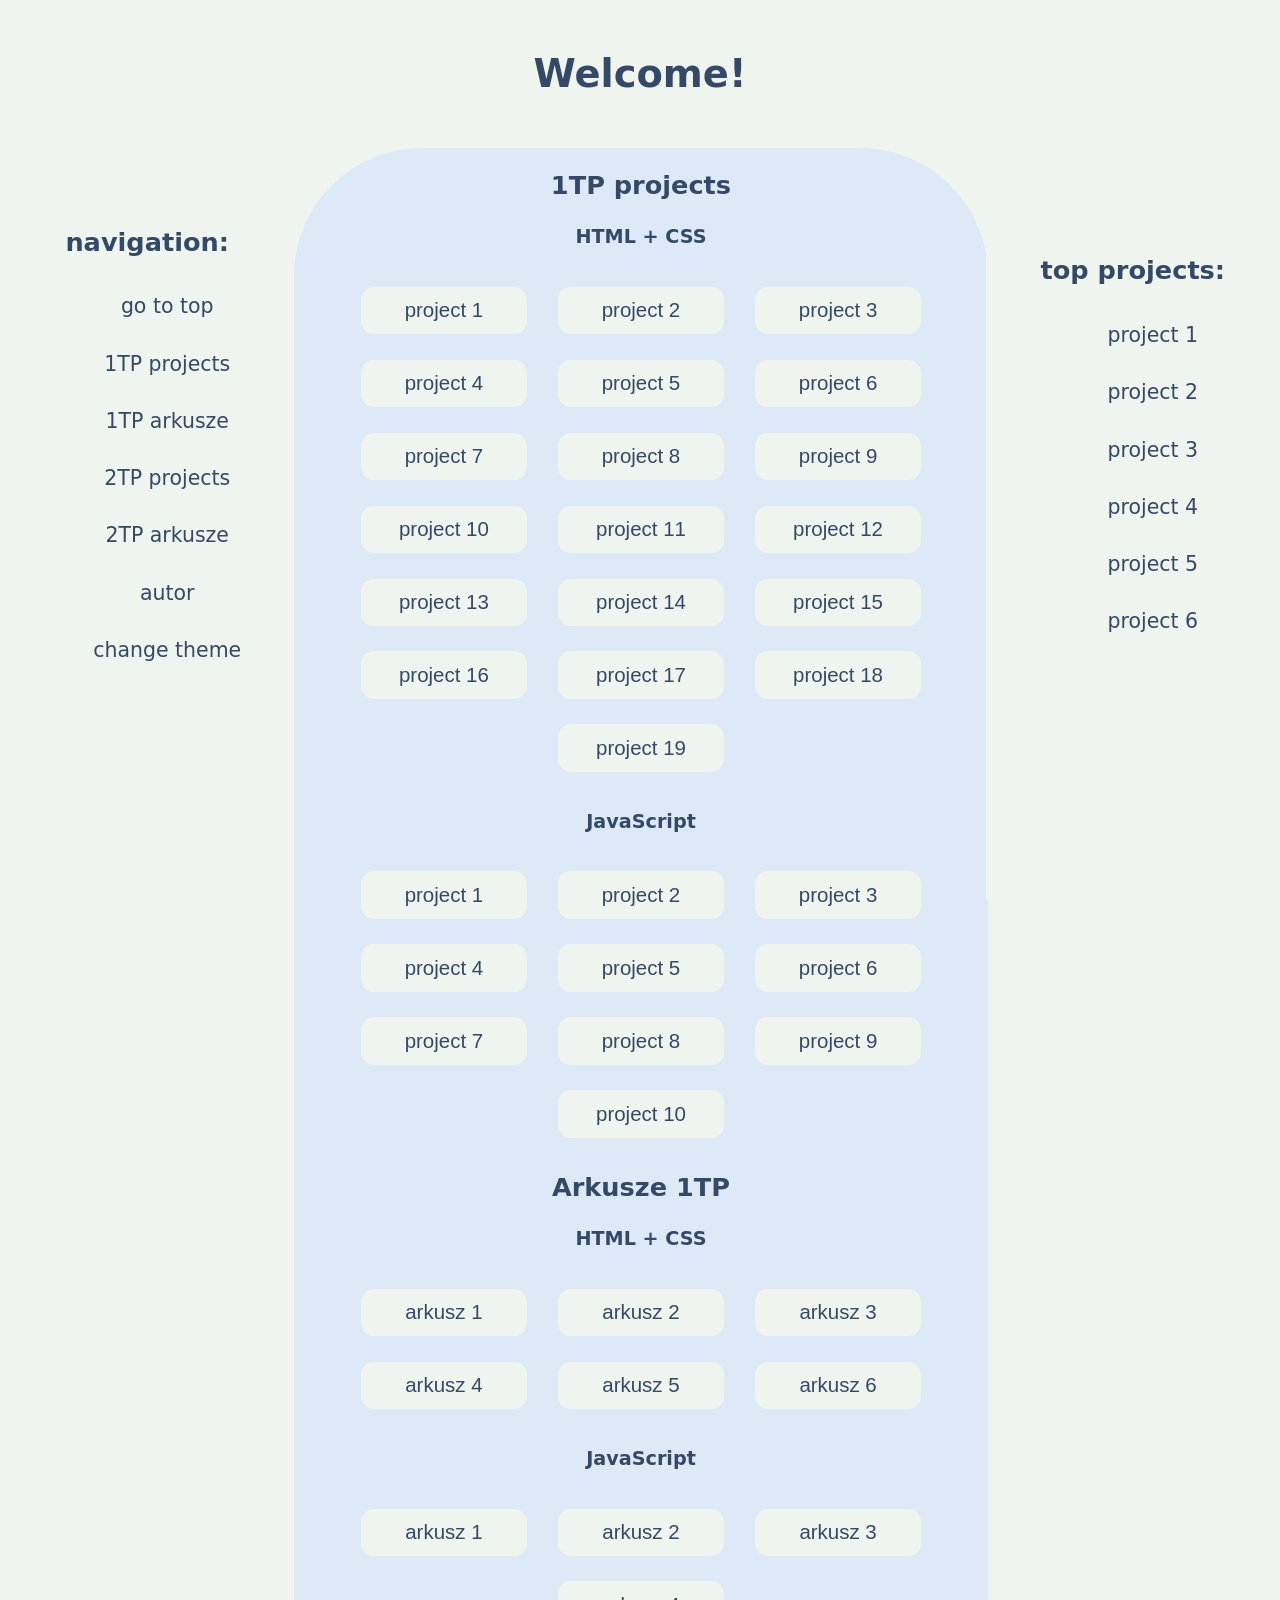
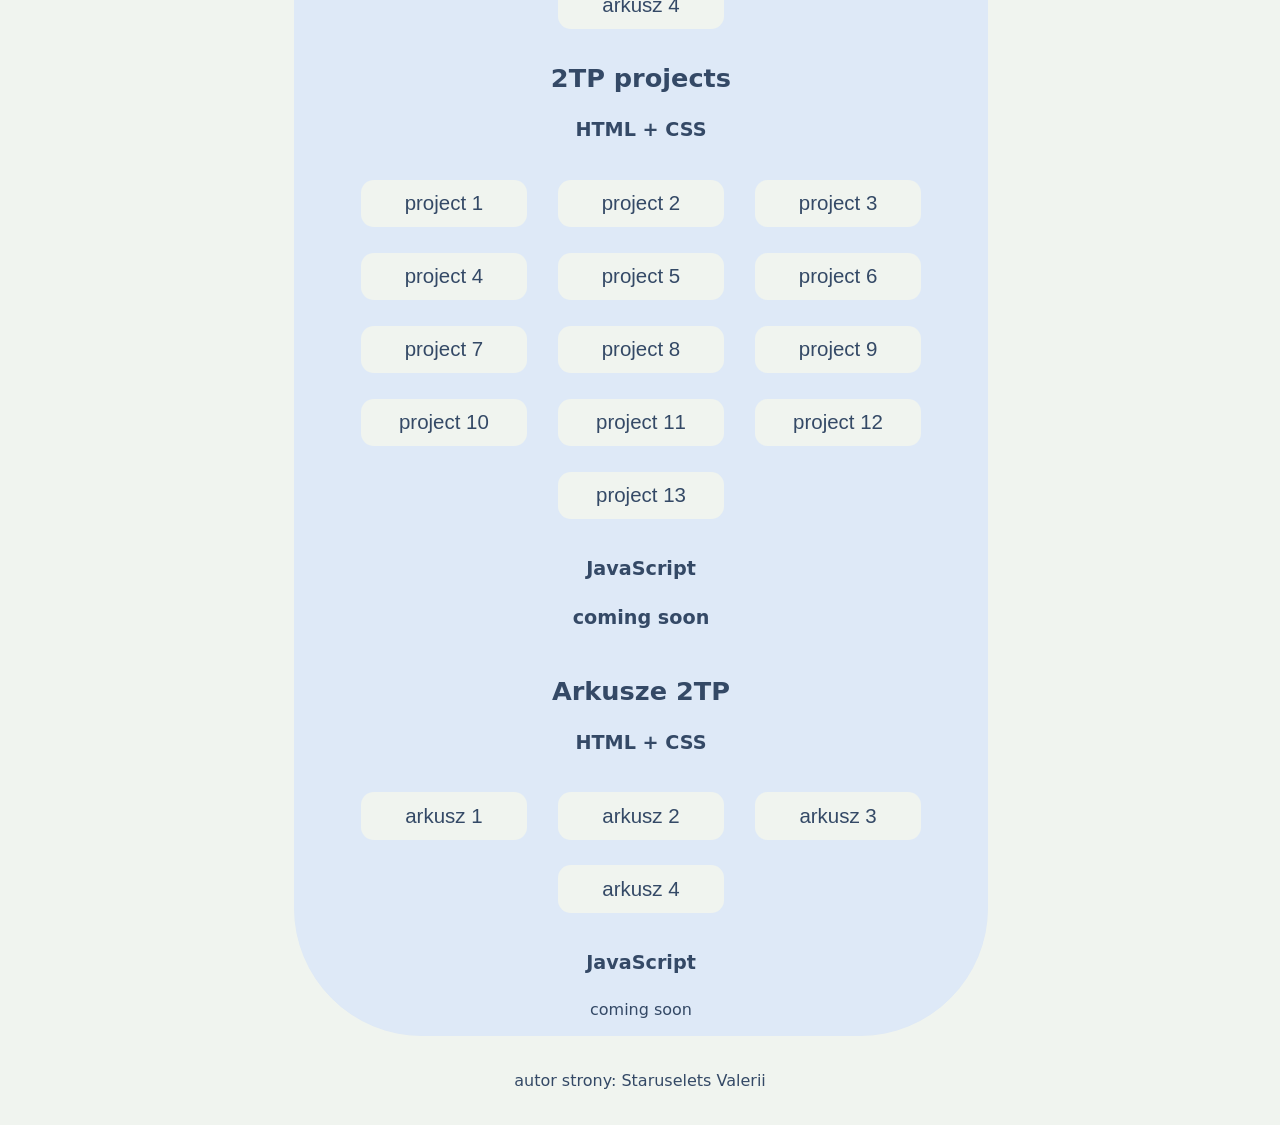
==== index.html @ 06bd88e6 "Add files via upload" ====
<!DOCTYPE html>
<html lang="en">

<head>
  <meta charset="UTF-8">
  <meta name="viewport" content="width=device-width">
  <title>home</title>
  <link rel="stylesheet" href="style.css">
</head>

<body data-theme="light">

  <header id="title">
    <h1>Welcome!</h1>
  </header>

  <aside class="left">
    <nav class="navbox">
      <h2>navigation:</h2>
      <ul>
        <li><a href="#title">go to top</a></li>
        <li><a href="#oneTP">1TP projects</a></li>
        <li><a href="#arkuszeoneTP">1TP arkusze</a></li>
        <li><a href="#twoTP">2TP projects</a></li>
        <li><a href="#arkuszetwoTP">2TP arkusze</a></li>
        <li><a href="#bottom">autor</a></li>
        <li><a id="toggle">change theme</a></li>
      </ul>
    </nav>
  </aside>

  <main>
    <button id="showLeft" class="arrow-btn">&#8594;</button>

    <div id="oneTP">
      <h2>1TP projects</h2>
      <h4>HTML + CSS</h4>
      <button><a href="1TP/HTML + CSS/01/index.html">project 1</a></button>
      <button><a href="1TP/HTML + CSS/02/index.html">project 2</a></button>
      <button><a href="1TP/HTML + CSS/03/index.html">project 3</a></button>
      <button><a href="1TP/HTML + CSS/04/index.html">project 4</a></button>
      <button><a href="1TP/HTML + CSS/05/index.html">project 5</a></button>
      <button><a href="1TP/HTML + CSS/06/6/index.html">project 6</a></button>
      <button><a href="1TP/HTML + CSS/07/index.html">project 7</a></button>
      <button><a href="1TP/HTML + CSS/08/index.html">project 8</a></button>
      <button><a href="1TP/HTML + CSS/09/index.html">project 9</a></button>
      <button><a href="1TP/HTML + CSS/10/index.html">project 10</a></button>
      <button><a href="1TP/HTML + CSS/11/index.html">project 11</a></button>
      <button><a href="1TP/HTML + CSS/12/index.html">project 12</a></button>
      <button><a href="1TP/HTML + CSS/13/index.html">project 13</a></button>
      <button><a href="1TP/HTML + CSS/14/index.html">project 14</a></button>
      <button><a href="1TP/HTML + CSS/15/index.html">project 15</a></button>
      <button><a href="1TP/HTML + CSS/16/index.html">project 16</a></button>
      <button><a href="1TP/HTML + CSS/17/index.html">project 17</a></button>
      <button><a href="1TP/HTML + CSS/18/index.html">project 18</a></button>
      <button><a href="1TP/HTML + CSS/19/index.html">project 19</a></button>

      <h4>JavaScript</h4>
      <button><a href="1TP/JavaScript/01/index.html">project 1</a></button>
      <button><a href="1TP/JavaScript/02/index.html">project 2</a></button>
      <button><a href="1TP/JavaScript/03/index.html">project 3</a></button>
      <button><a href="1TP/JavaScript/04/index.html">project 4</a></button>
      <button><a href="1TP/JavaScript/05/index.html">project 5</a></button>
      <button><a href="1TP/JavaScript/06/index.html">project 6</a></button>
      <button><a href="1TP/JavaScript/07/index.html">project 7</a></button>
      <button><a href="1TP/JavaScript/08/index.html">project 8</a></button>
      <button><a href="1TP/JavaScript/09/index.html">project 9</a></button>
      <button><a href="1TP/JavaScript/10/index.html">project 10</a></button>
    </div>

    <div id="arkuszeoneTP">
      <h2>Arkusze 1TP</h2>
      <h4>HTML + CSS</h4>
      <button><a href="1TP/arkusze/HTML+CSS/01 arkusz/index.html">arkusz 1</a></button>
      <button><a href="1TP/arkusze/HTML+CSS/02 arkusz/index.html">arkusz 2</a></button>
      <button><a href="1TP/arkusze/HTML+CSS/03 arkusz/index.html">arkusz 3</a></button>
      <button><a href="1TP/arkusze/HTML+CSS/04 arkusz/index.html">arkusz 4</a></button>
      <button><a href="1TP/arkusze/HTML+CSS/05 arkusz/index.html">arkusz 5</a></button>
      <button><a href="1TP/arkusze/HTML+CSS/06 arkusz/index.html">arkusz 6</a></button>
      <h4>JavaScript</h4>
      <button><a href="1TP/arkusze/JavaScript/01 arkusz/index.html">arkusz 1</a></button>
      <button><a href="1TP/arkusze/JavaScript/02 arkusz/index.html">arkusz 2</a></button>
      <button><a href="1TP/arkusze/JavaScript/03 arkusz/index.html">arkusz 3</a></button>
      <button><a href="1TP/arkusze/JavaScript/04 arkusz/index.html">arkusz 4</a></button>
    </div>

    <div id="twoTP">
      <h2>2TP projects</h2>
      <h4>HTML + CSS</h4>
      <button><a href="2TP/HTML+CSS/01/index.html">project 1</a></button>
      <button><a href="2TP/HTML+CSS/02/index.html">project 2</a></button>
      <button><a href="2TP/HTML+CSS/03/index.html">project 3</a></button>
      <button><a href="2TP/HTML+CSS/04/index.html">project 4</a></button>
      <button><a href="2TP/HTML+CSS/05/index.html">project 5</a></button>
      <button><a href="2TP/HTML+CSS/06/index.html">project 6</a></button>
      <button><a href="2TP/HTML+CSS/07/index.html">project 7</a></button>
      <button><a href="2TP/HTML+CSS/08/index.html">project 8</a></button>
      <button><a href="2TP/HTML+CSS/09/index.html">project 9</a></button>
      <button><a href="2TP/HTML+CSS/10/index.html">project 10</a></button>
      <button><a href="2TP/HTML+CSS/11/index.html">project 11</a></button>
      <button><a href="2TP/HTML+CSS/12/index.html">project 12</a></button>
      <button><a href="formularze/index.html">project 13</a></button>

      <h4>JavaScript</h4>
      <h4>coming soon</h4>
    </div>



    <div id="arkuszetwoTP">
      <h2>Arkusze 2TP</h2>
      <h4>HTML + CSS</h4>
      <button><a href="2TP/arkusze/HTML+CSS/01 arkusz/index.html">arkusz 1</a></button>
      <button><a href="2TP/arkusze/HTML+CSS/02 arkusz/index.html">arkusz 2</a></button>
      <button><a href="2TP/arkusze/HTML+CSS/03 arkusz/index.html">arkusz 3</a></button>
      <button><a href="2TP/arkusze/HTML+CSS/04 arkusz/index.html">arkusz 4</a></button>
      <h4>JavaScript</h4>
      <p>coming soon</p>
    </div>
  </main>

  <aside class="right">
    <nav class="navbox">
      <h2>top projects:</h2>
      <ul>
        <li><a href="1TP/JavaScript/6/index.html">project 1</a></li>
        <li><a href="">project 2</a></li>
        <li><a href="">project 3</a></li>
        <li><a href="">project 4</a></li>
        <li><a href="">project 5</a></li>
        <li><a href="">project 6</a></li>
      </ul>
    </nav>
  </aside>

  <button id="showRight" class="arrow-btn">&#8592;</button>

  <footer id="bottom">
    <p>autor strony: Staruselets Valerii</p>
  </footer>

  <script src="script.js"></script>
</body>
</html>
---- style.css ----
body {
  background-color: var(--acent);
  font-family: system-ui, -apple-system, BlinkMacSystemFont, 'Segoe UI', Roboto, Oxygen, Ubuntu, Cantarell, 'Open Sans', 'Helvetica Neue', sans-serif;
  text-align: center;
  color: var(--text);
  margin: 0;
  transition: background-color 0.4s ease, color 0.4s ease;
}

main {
  display: grid;
  width: 54%;
  height: 100%;
  text-align: center;
  margin: 0 23%;
  background-color: var(--bg);
  border: var(--bg) 1px solid;
  border-radius: 10vw;
  transition: background-color 0.4s ease, border-color 0.4s ease;
}

ul li {
  list-style-type: none;
  padding: 1.3vw;
}

aside {
  width: 23%;
  background-color: var(--acent);
  color: var(--text);
  display: flex;
  align-items: center;
  justify-content: center;
  position: fixed;
  top: 0;
  bottom: 0;
  transition: transform 0.4s ease, opacity 0.4s ease;
  z-index: 1001;
  opacity: 1;
}

.right {
right: 0; 
}
.left {
left: 0;
}

footer {
  padding: 1.5vw;
  background-color: var(--acent);
  bottom: 0;
}

header {
  background-color: var(--acent);
  padding: 2vw;
}

h1 { font-size: 3vw; text-align: center; }
h2 { font-size: 2vw; }
h4 { font-size: 1.5vw; }

a {
  font-size: 1.6vw;
  text-decoration: none;
  color: var(--text);
}

button {
  width: 13vw;
  height: 3.7vw;
  border-radius: 1vw;
  background-color: var(--button);
  margin: 1vw;
  border: none;
  transition: 200ms all;
}
button:hover {
  background-color: var(--acent);
}

#toggle { cursor: pointer; }

[data-theme="dark"] {
  --acent: #152614;
  --text: #F5F9E9;
  --button: #697565;
  --bg: #1E441E;
}
[data-theme="light"] {
  --acent: #F0F4EF;
  --text: #344966;
  --button: #F0F4EF;
  --bg: #DEE9F7;
}



/* стрілки приховані на великих екранах */
.arrow-btn {
  display: none;
}

/* адаптивка */
@media (max-width: 900px) {
  .arrow-btn {
    display: block;
    position: fixed;
    top: 50%;
    background: none;
    border: none;
    padding: 1vw 1.2vw;
    cursor: pointer;
    z-index: 1100;
    transition: transform 0.3s ease;
    font-size: 6vw;
    color: var(--text);
  }

  .arrow-btn:hover {
    transform: scale(1.1);
  }

  #showLeft { left: 2vw; }
  #showRight { right: 2vw; }

 .left,
.right {
  transform: translateX(-100%);
  opacity: 0;
  pointer-events: none;
  position: fixed;
  width: 70%;
  max-width: 300px;
}

.right {
  right: 0;
  left: auto;
  transform: translateX(100%);
}

.left.show,
.right.show {
  transform: translateX(0);
  opacity: 1;
  pointer-events: all;
}

main {
  width: 100%;
  margin: 0;
  border: none;
}
}
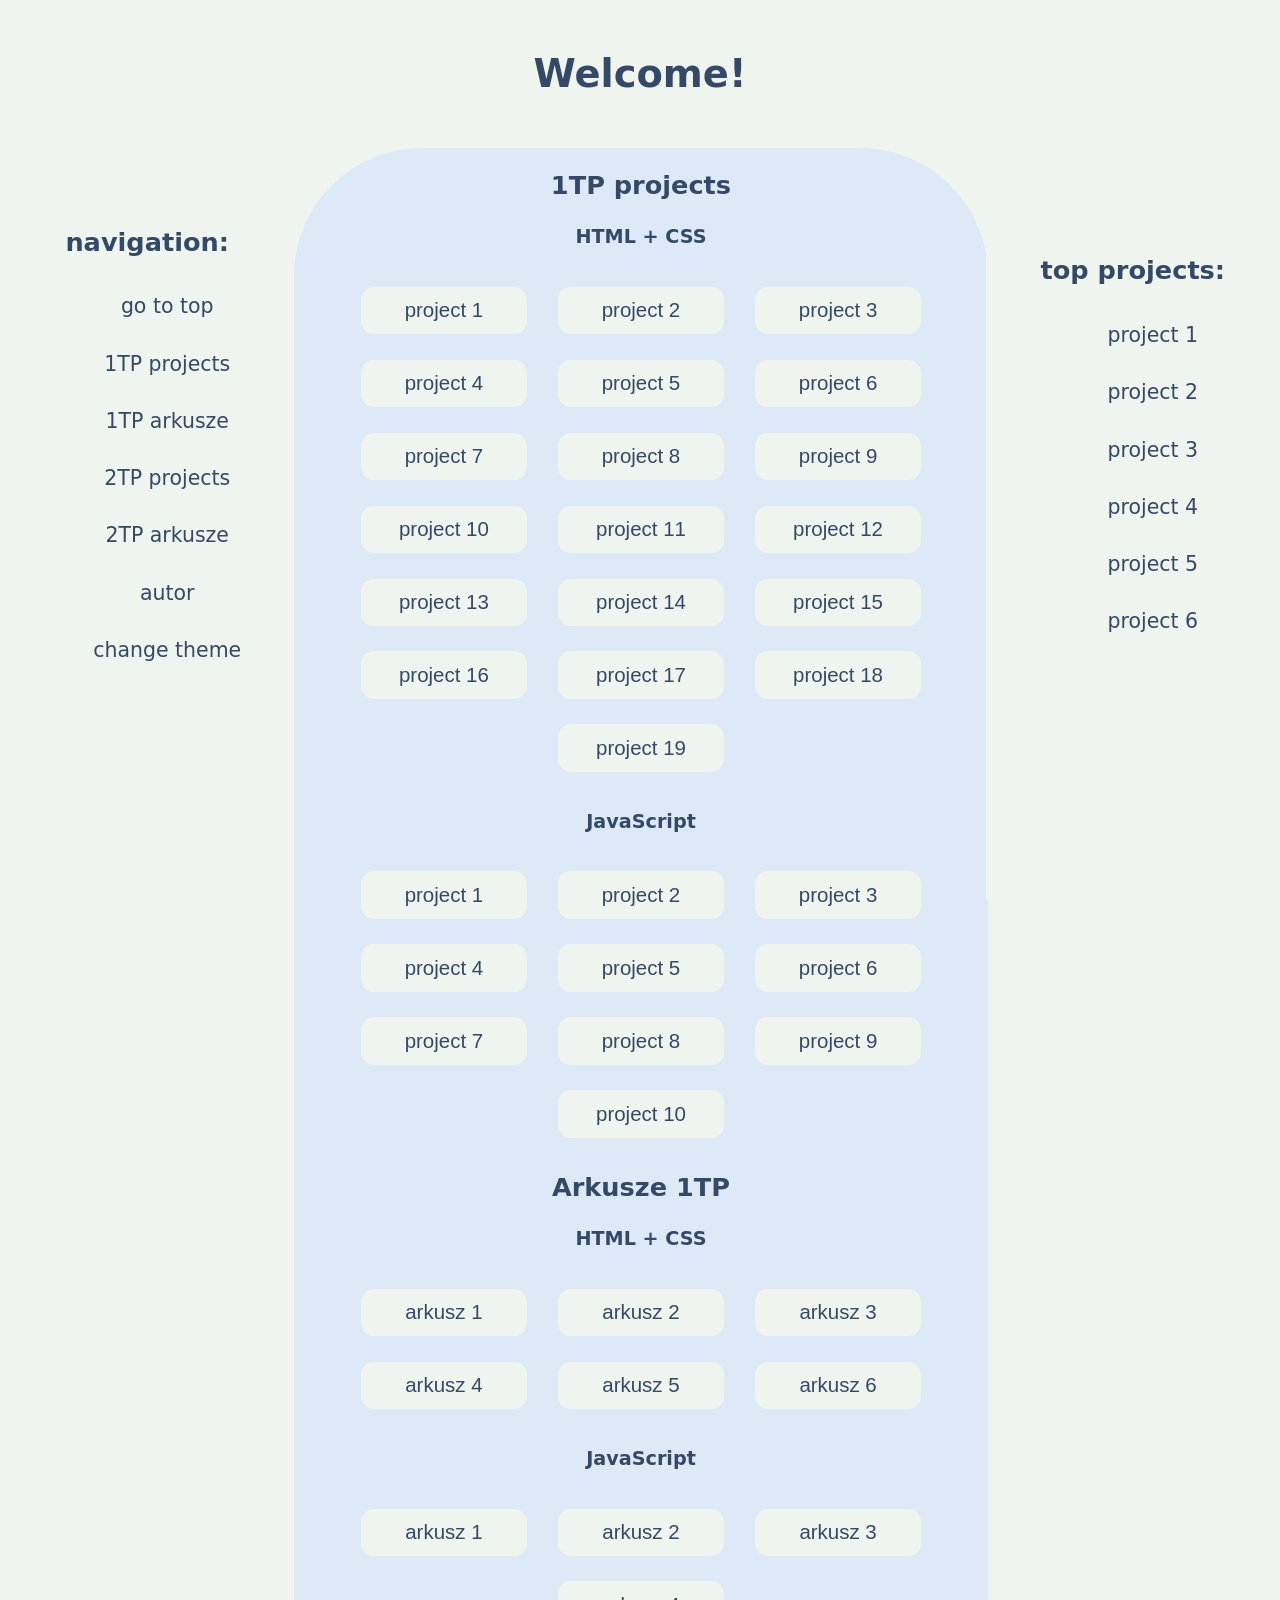
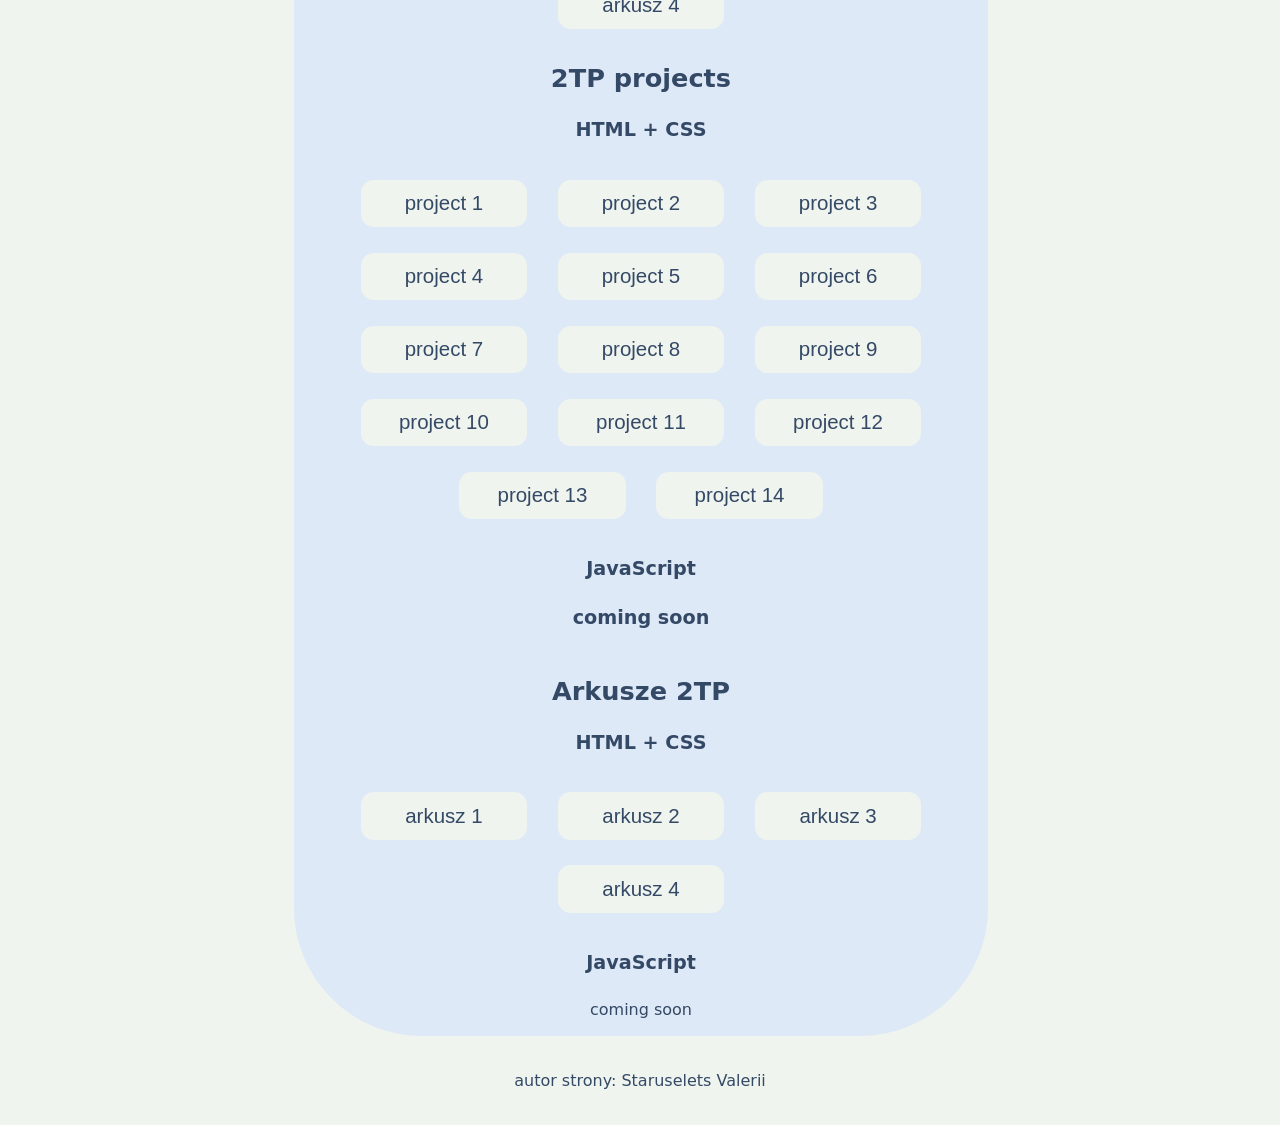
==== commit 73b41a4f: "Fix HTML encoding issues in index.html" ====
--- a/index.html
+++ b/index.html
@@ -100,6 +100,7 @@
       <button><a href="2TP/HTML+CSS/11/index.html">project 11</a></button>
       <button><a href="2TP/HTML+CSS/12/index.html">project 12</a></button>
       <button><a href="formularze/index.html">project 13</a></button>
+      <button><a href="2TP/HTML+CSS/14/index.html">project 14</a></button>
 
       <h4>JavaScript</h4>
       <h4>coming soon</h4>
@@ -142,3 +143,4 @@
   <script src="script.js"></script>
 </body>
 </html>
+
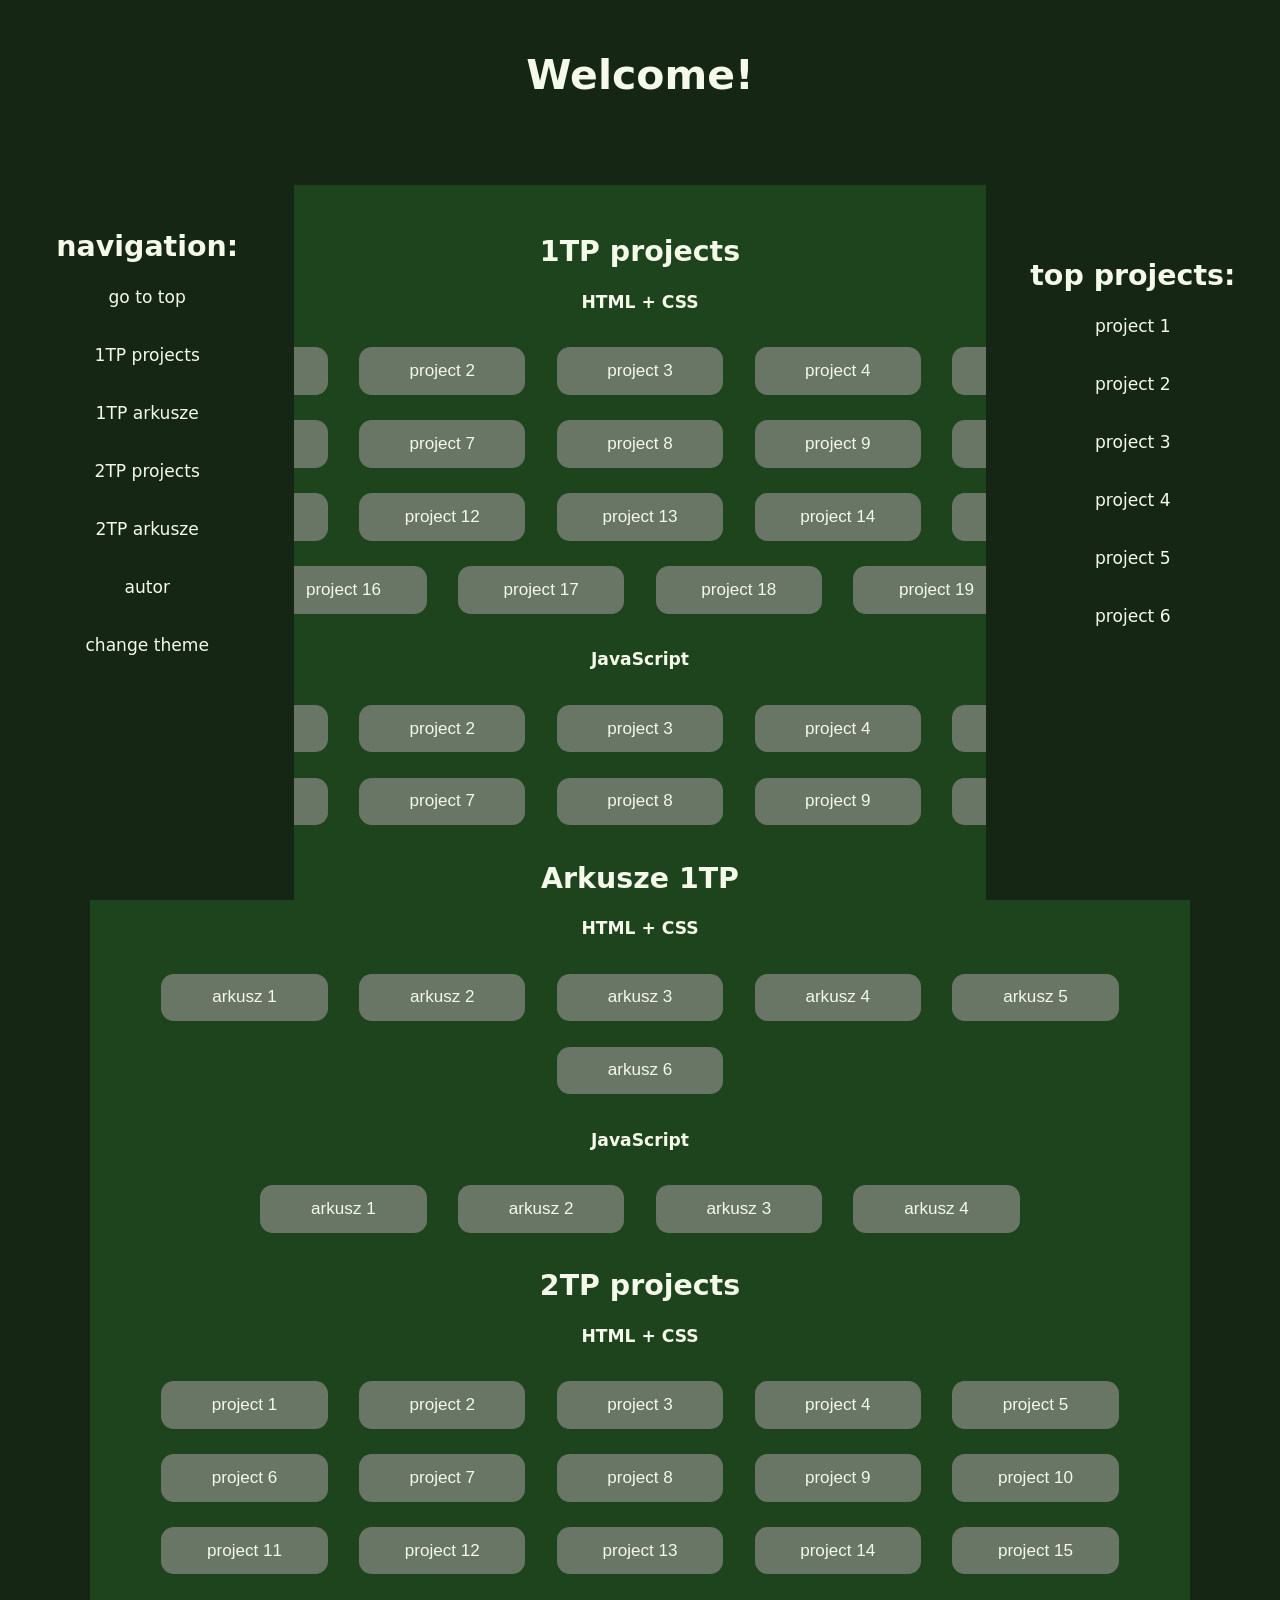
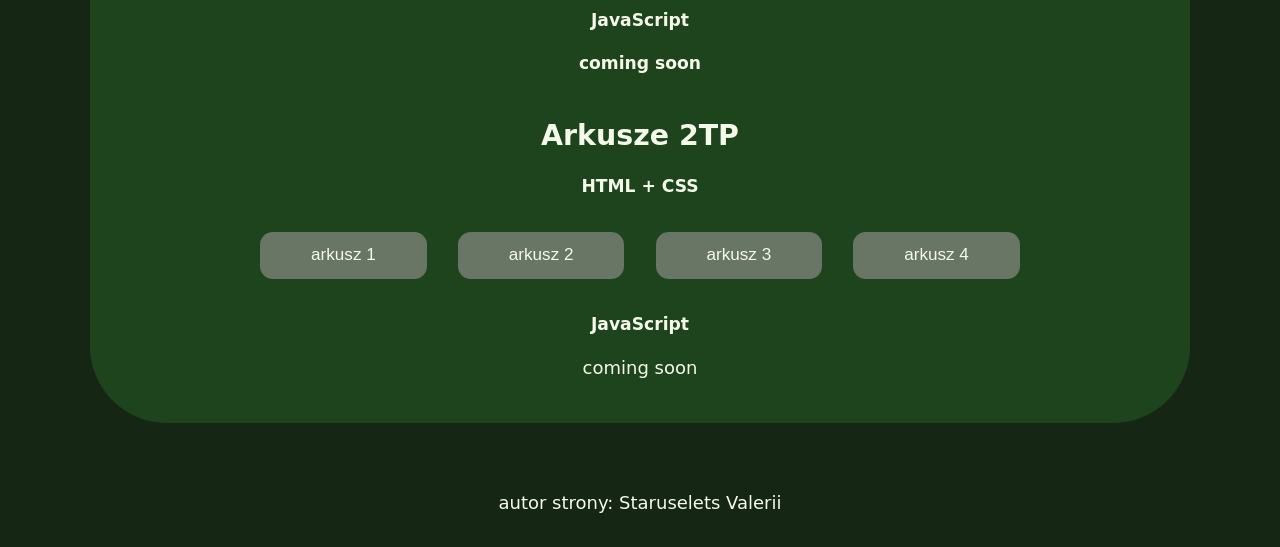
==== commit f4719a28: "Add files via upload" ====
--- a/index.html
+++ b/index.html
@@ -8,7 +8,7 @@
   <link rel="stylesheet" href="style.css">
 </head>
 
-<body data-theme="light">
+<body data-theme="dark">
 
   <header id="title">
     <h1>Welcome!</h1>
@@ -35,72 +35,73 @@
     <div id="oneTP">
       <h2>1TP projects</h2>
       <h4>HTML + CSS</h4>
-      <button><a href="1TP/HTML + CSS/01/index.html">project 1</a></button>
-      <button><a href="1TP/HTML + CSS/02/index.html">project 2</a></button>
-      <button><a href="1TP/HTML + CSS/03/index.html">project 3</a></button>
-      <button><a href="1TP/HTML + CSS/04/index.html">project 4</a></button>
-      <button><a href="1TP/HTML + CSS/05/index.html">project 5</a></button>
-      <button><a href="1TP/HTML + CSS/06/6/index.html">project 6</a></button>
-      <button><a href="1TP/HTML + CSS/07/index.html">project 7</a></button>
-      <button><a href="1TP/HTML + CSS/08/index.html">project 8</a></button>
-      <button><a href="1TP/HTML + CSS/09/index.html">project 9</a></button>
-      <button><a href="1TP/HTML + CSS/10/index.html">project 10</a></button>
-      <button><a href="1TP/HTML + CSS/11/index.html">project 11</a></button>
-      <button><a href="1TP/HTML + CSS/12/index.html">project 12</a></button>
-      <button><a href="1TP/HTML + CSS/13/index.html">project 13</a></button>
-      <button><a href="1TP/HTML + CSS/14/index.html">project 14</a></button>
-      <button><a href="1TP/HTML + CSS/15/index.html">project 15</a></button>
-      <button><a href="1TP/HTML + CSS/16/index.html">project 16</a></button>
-      <button><a href="1TP/HTML + CSS/17/index.html">project 17</a></button>
-      <button><a href="1TP/HTML + CSS/18/index.html">project 18</a></button>
-      <button><a href="1TP/HTML + CSS/19/index.html">project 19</a></button>
+      <button class="project"><a href="1TP/HTML + CSS/01/index.html">project 1</a></button>
+      <button class="project"><a href="1TP/HTML + CSS/02/index.html">project 2</a></button>
+      <button class="project"><a href="1TP/HTML + CSS/03/index.html">project 3</a></button>
+      <button class="project"><a href="1TP/HTML + CSS/04/index.html">project 4</a></button>
+      <button class="project"><a href="1TP/HTML + CSS/05/index.html">project 5</a></button>
+      <button class="project"><a href="1TP/HTML + CSS/06/6/index.html">project 6</a></button>
+      <button class="project"><a href="1TP/HTML + CSS/07/index.html">project 7</a></button>
+      <button class="project"><a href="1TP/HTML + CSS/08/index.html">project 8</a></button>
+      <button class="project"><a href="1TP/HTML + CSS/09/index.html">project 9</a></button>
+      <button class="project"><a href="1TP/HTML + CSS/10/index.html">project 10</a></button>
+      <button class="project"><a href="1TP/HTML + CSS/11/index.html">project 11</a></button>
+      <button class="project"><a href="1TP/HTML + CSS/12/index.html">project 12</a></button>
+      <button class="project"><a href="1TP/HTML + CSS/13/index.html">project 13</a></button>
+      <button class="project"><a href="1TP/HTML + CSS/14/index.html">project 14</a></button>
+      <button class="project"><a href="1TP/HTML + CSS/15/index.html">project 15</a></button>
+      <button class="project"><a href="1TP/HTML + CSS/16/index.html">project 16</a></button>
+      <button class="project"><a href="1TP/HTML + CSS/17/index.html">project 17</a></button>
+      <button class="project"><a href="1TP/HTML + CSS/18/index.html">project 18</a></button>
+      <button class="project"><a href="1TP/HTML + CSS/19/index.html">project 19</a></button>
 
       <h4>JavaScript</h4>
-      <button><a href="1TP/JavaScript/01/index.html">project 1</a></button>
-      <button><a href="1TP/JavaScript/02/index.html">project 2</a></button>
-      <button><a href="1TP/JavaScript/03/index.html">project 3</a></button>
-      <button><a href="1TP/JavaScript/04/index.html">project 4</a></button>
-      <button><a href="1TP/JavaScript/05/index.html">project 5</a></button>
-      <button><a href="1TP/JavaScript/06/index.html">project 6</a></button>
-      <button><a href="1TP/JavaScript/07/index.html">project 7</a></button>
-      <button><a href="1TP/JavaScript/08/index.html">project 8</a></button>
-      <button><a href="1TP/JavaScript/09/index.html">project 9</a></button>
-      <button><a href="1TP/JavaScript/10/index.html">project 10</a></button>
+      <button class="project"><a href="1TP/JavaScript/01/index.html">project 1</a></button>
+      <button class="project"><a href="1TP/JavaScript/02/index.html">project 2</a></button>
+      <button class="project"><a href="1TP/JavaScript/03/index.html">project 3</a></button>
+      <button class="project"><a href="1TP/JavaScript/04/index.html">project 4</a></button>
+      <button class="project"><a href="1TP/JavaScript/05/index.html">project 5</a></button>
+      <button class="project"><a href="1TP/JavaScript/06/index.html">project 6</a></button>
+      <button class="project"><a href="1TP/JavaScript/07/index.html">project 7</a></button>
+      <button class="project"><a href="1TP/JavaScript/08/index.html">project 8</a></button>
+      <button class="project"><a href="1TP/JavaScript/09/index.html">project 9</a></button>
+      <button class="project"><a href="1TP/JavaScript/10/index.html">project 10</a></button>
     </div>
 
     <div id="arkuszeoneTP">
       <h2>Arkusze 1TP</h2>
       <h4>HTML + CSS</h4>
-      <button><a href="1TP/arkusze/HTML+CSS/01 arkusz/index.html">arkusz 1</a></button>
-      <button><a href="1TP/arkusze/HTML+CSS/02 arkusz/index.html">arkusz 2</a></button>
-      <button><a href="1TP/arkusze/HTML+CSS/03 arkusz/index.html">arkusz 3</a></button>
-      <button><a href="1TP/arkusze/HTML+CSS/04 arkusz/index.html">arkusz 4</a></button>
-      <button><a href="1TP/arkusze/HTML+CSS/05 arkusz/index.html">arkusz 5</a></button>
-      <button><a href="1TP/arkusze/HTML+CSS/06 arkusz/index.html">arkusz 6</a></button>
+      <button class="project"><a href="1TP/arkusze/HTML+CSS/01 arkusz/index.html">arkusz 1</a></button>
+      <button class="project"><a href="1TP/arkusze/HTML+CSS/02 arkusz/index.html">arkusz 2</a></button>
+      <button class="project"><a href="1TP/arkusze/HTML+CSS/03 arkusz/index.html">arkusz 3</a></button>
+      <button class="project"><a href="1TP/arkusze/HTML+CSS/04 arkusz/index.html">arkusz 4</a></button>
+      <button class="project"><a href="1TP/arkusze/HTML+CSS/05 arkusz/index.html">arkusz 5</a></button>
+      <button class="project"><a href="1TP/arkusze/HTML+CSS/06 arkusz/index.html">arkusz 6</a></button>
       <h4>JavaScript</h4>
-      <button><a href="1TP/arkusze/JavaScript/01 arkusz/index.html">arkusz 1</a></button>
-      <button><a href="1TP/arkusze/JavaScript/02 arkusz/index.html">arkusz 2</a></button>
-      <button><a href="1TP/arkusze/JavaScript/03 arkusz/index.html">arkusz 3</a></button>
-      <button><a href="1TP/arkusze/JavaScript/04 arkusz/index.html">arkusz 4</a></button>
+      <button class="project"><a href="1TP/arkusze/JavaScript/01 arkusz/index.html">arkusz 1</a></button>
+      <button class="project"><a href="1TP/arkusze/JavaScript/02 arkusz/index.html">arkusz 2</a></button>
+      <button class="project"><a href="1TP/arkusze/JavaScript/03 arkusz/index.html">arkusz 3</a></button>
+      <button class="project"><a href="1TP/arkusze/JavaScript/04 arkusz/index.html">arkusz 4</a></button>
     </div>
 
     <div id="twoTP">
       <h2>2TP projects</h2>
       <h4>HTML + CSS</h4>
-      <button><a href="2TP/HTML+CSS/01/index.html">project 1</a></button>
-      <button><a href="2TP/HTML+CSS/02/index.html">project 2</a></button>
-      <button><a href="2TP/HTML+CSS/03/index.html">project 3</a></button>
-      <button><a href="2TP/HTML+CSS/04/index.html">project 4</a></button>
-      <button><a href="2TP/HTML+CSS/05/index.html">project 5</a></button>
-      <button><a href="2TP/HTML+CSS/06/index.html">project 6</a></button>
-      <button><a href="2TP/HTML+CSS/07/index.html">project 7</a></button>
-      <button><a href="2TP/HTML+CSS/08/index.html">project 8</a></button>
-      <button><a href="2TP/HTML+CSS/09/index.html">project 9</a></button>
-      <button><a href="2TP/HTML+CSS/10/index.html">project 10</a></button>
-      <button><a href="2TP/HTML+CSS/11/index.html">project 11</a></button>
-      <button><a href="2TP/HTML+CSS/12/index.html">project 12</a></button>
-      <button><a href="formularze/index.html">project 13</a></button>
-      <button><a href="2TP/HTML+CSS/14/index.html">project 14</a></button>
+      <button class="project"><a href="2TP/HTML+CSS/01/index.html">project 1</a></button>
+      <button class="project"><a href="2TP/HTML+CSS/02/index.html">project 2</a></button>
+      <button class="project"><a href="2TP/HTML+CSS/03/index.html">project 3</a></button>
+      <button class="project"><a href="2TP/HTML+CSS/04/index.html">project 4</a></button>
+      <button class="project"><a href="2TP/HTML+CSS/05/index.html">project 5</a></button>
+      <button class="project"><a href="2TP/HTML+CSS/06/index.html">project 6</a></button>
+      <button class="project"><a href="2TP/HTML+CSS/07/index.html">project 7</a></button>
+      <button class="project"><a href="2TP/HTML+CSS/08/index.html">project 8</a></button>
+      <button class="project"><a href="2TP/HTML+CSS/09/index.html">project 9</a></button>
+      <button class="project"><a href="2TP/HTML+CSS/10/index.html">project 10</a></button>
+      <button class="project"><a href="2TP/HTML+CSS/11/index.html">project 11</a></button>
+      <button class="project"><a href="2TP/HTML+CSS/12/index.html">project 12</a></button>
+      <button class="project"><a href="2TP/HTML+CSS/formularze/index.html">project 13</a></button>
+      <button class="project"><a href="2TP/HTML+CSS/14/index.html">project 14</a></button>
+      <button class="project"><a href="2TP/HTML+CSS/15/index.html">project 15</a></button>
 
       <h4>JavaScript</h4>
       <h4>coming soon</h4>
@@ -111,10 +112,10 @@
     <div id="arkuszetwoTP">
       <h2>Arkusze 2TP</h2>
       <h4>HTML + CSS</h4>
-      <button><a href="2TP/arkusze/HTML+CSS/01 arkusz/index.html">arkusz 1</a></button>
-      <button><a href="2TP/arkusze/HTML+CSS/02 arkusz/index.html">arkusz 2</a></button>
-      <button><a href="2TP/arkusze/HTML+CSS/03 arkusz/index.html">arkusz 3</a></button>
-      <button><a href="2TP/arkusze/HTML+CSS/04 arkusz/index.html">arkusz 4</a></button>
+      <button class="project"><a href="2TP/arkusze/HTML+CSS/01 arkusz/index.html">arkusz 1</a></button>
+      <button class="project"><a href="2TP/arkusze/HTML+CSS/02 arkusz/index.html">arkusz 2</a></button>
+      <button class="project"><a href="2TP/arkusze/HTML+CSS/03 arkusz/index.html">arkusz 3</a></button>
+      <button class="project"><a href="2TP/arkusze/HTML+CSS/04 arkusz/index.html">arkusz 4</a></button>
       <h4>JavaScript</h4>
       <p>coming soon</p>
     </div>
@@ -143,4 +144,3 @@
   <script src="script.js"></script>
 </body>
 </html>
-
--- a/style.css
+++ b/style.css
@@ -7,25 +7,39 @@
   transition: background-color 0.4s ease, color 0.4s ease;
 }
 
+/* Fluid root font-size to help rem-based scaling across screens */
+html {
+  font-size: clamp(14px, 1rem + 0.4vw, 18px);
+}
+/* Default (light) theme variables */
+:root {
+  --acent: #152614;
+  --text: #F5F9E9;
+  --button: #697565;
+  --bg: #1E441E;
+}
 main {
   display: grid;
-  width: 54%;
-  height: 100%;
+  width: min(1100px, 90%);
+  max-width: 1100px;
+  height: auto;
   text-align: center;
-  margin: 0 23%;
+  margin: 2rem auto;
+  padding: clamp(1rem, 2vw, 3rem);
   background-color: var(--bg);
-  border: var(--bg) 1px solid;
-  border-radius: 10vw;
+  border: 1px solid var(--bg);
+  border-radius: clamp(12px, 6vw, 80px);
   transition: background-color 0.4s ease, border-color 0.4s ease;
+  box-sizing: border-box;
 }
 
 ul li {
   list-style-type: none;
-  padding: 1.3vw;
+  padding: clamp(0.4rem, 0.9vw, 1rem);
 }
 
 aside {
-  width: 23%;
+  width: clamp(180px, 23%, 300px);
   background-color: var(--acent);
   color: var(--text);
   display: flex;
@@ -35,8 +49,10 @@
   top: 0;
   bottom: 0;
   transition: transform 0.4s ease, opacity 0.4s ease;
-  z-index: 1001;
+  z-index: 1000;
   opacity: 1;
+  box-sizing: border-box;
+  padding: clamp(0.5rem, 1.2vw, 1.5rem);
 }
 
 .right {
@@ -47,40 +63,70 @@
 }
 
 footer {
-  padding: 1.5vw;
+  padding: clamp(0.6rem, 1.2vw, 1.5rem);
   background-color: var(--acent);
   bottom: 0;
 }
 
+/* Navigation / top-projects centering */
+.navbox {
+  text-align: center;
+  width: 100%;
+}
+.navbox h2 {
+  margin: 0 0 0.5rem 0;
+}
+.navbox ul {
+  list-style: none;
+  padding: 0;
+  margin: 0;
+  display: flex;
+  flex-direction: column;
+  align-items: center;
+  gap: clamp(0.25rem, 0.6vw, 0.8rem);
+}
+.navbox li a {
+  color: inherit;
+  text-decoration: none;
+  display: inline-block;
+  padding: 0.2rem 0.4rem;
+}
+
 header {
   background-color: var(--acent);
-  padding: 2vw;
-}
-
-h1 { font-size: 3vw; text-align: center; }
-h2 { font-size: 2vw; }
-h4 { font-size: 1.5vw; }
+  padding: clamp(0.8rem, 1.8vw, 2.2rem);
+}
+
+h1 { font-size: clamp(1.5rem, 2.5vw + 0.5rem, 3rem); text-align: center; }
+h2 { font-size: clamp(1.1rem, 1.8vw + 0.3rem, 2rem); }
+h4 { font-size: clamp(0.9rem, 1.2vw + 0.1rem, 1.25rem); }
 
 a {
-  font-size: 1.6vw;
+  font-size: clamp(0.95rem, 0.9vw + 0.2rem, 1.1rem);
   text-decoration: none;
   color: var(--text);
 }
 
-button {
-  width: 13vw;
-  height: 3.7vw;
-  border-radius: 1vw;
+.project {
+  width: clamp(110px, 13vw, 220px);
+  height: clamp(38px, 3.7vw, 60px);
+  border-radius: clamp(6px, 1vw, 14px);
   background-color: var(--button);
-  margin: 1vw;
+  margin: clamp(0.5rem, 1vw, 1.2rem);
   border: none;
   transition: 200ms all;
-}
-button:hover {
-  background-color: var(--acent);
-}
+  font-size: clamp(0.9rem, 0.9vw + 0.1rem, 1.1rem);
+  cursor: pointer;
+}
+.project:hover {
+  background-color: var(--acent);
+}
+
+
 
 #toggle { cursor: pointer; }
+
+
 
 [data-theme="dark"] {
   --acent: #152614;
@@ -112,7 +158,7 @@
     border: none;
     padding: 1vw 1.2vw;
     cursor: pointer;
-    z-index: 1100;
+    z-index: 1200;
     transition: transform 0.3s ease;
     font-size: 6vw;
     color: var(--text);
@@ -133,6 +179,7 @@
   position: fixed;
   width: 70%;
   max-width: 300px;
+  z-index: 1000;
 }
 
 .right {
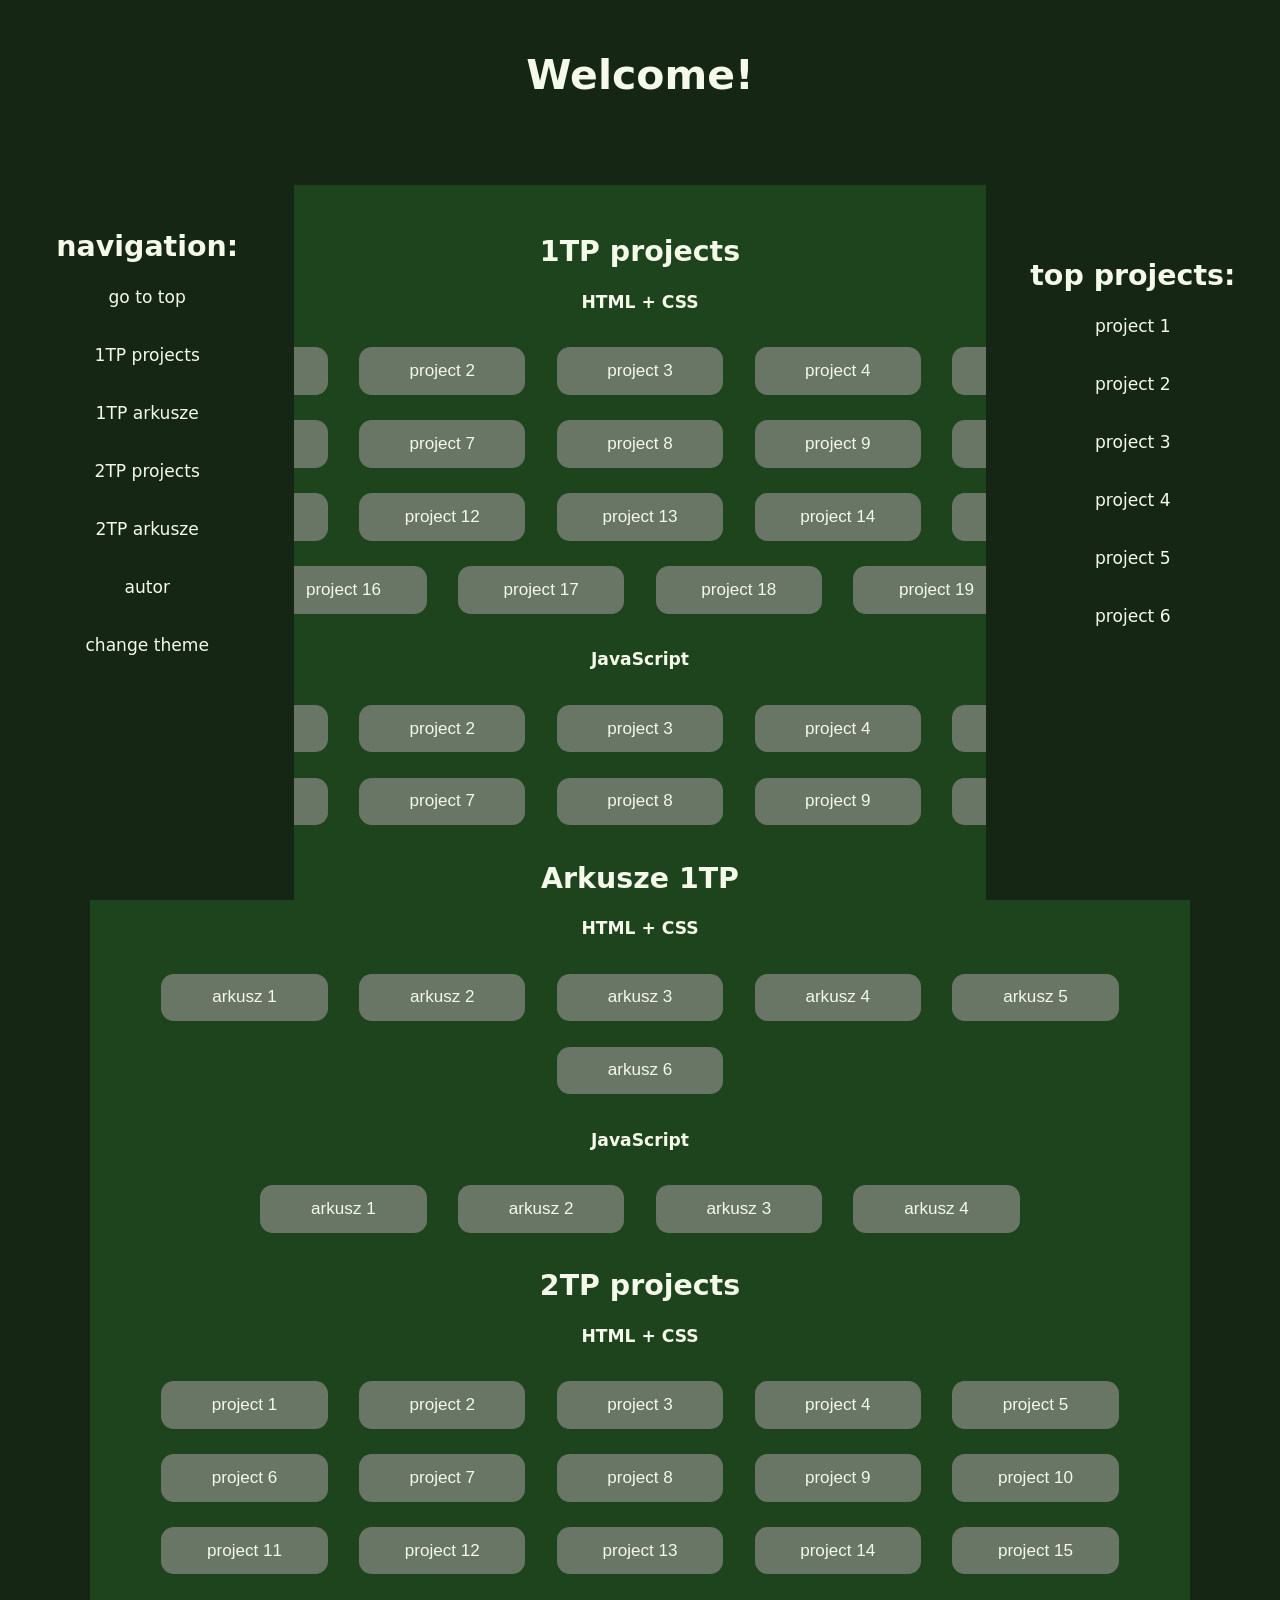
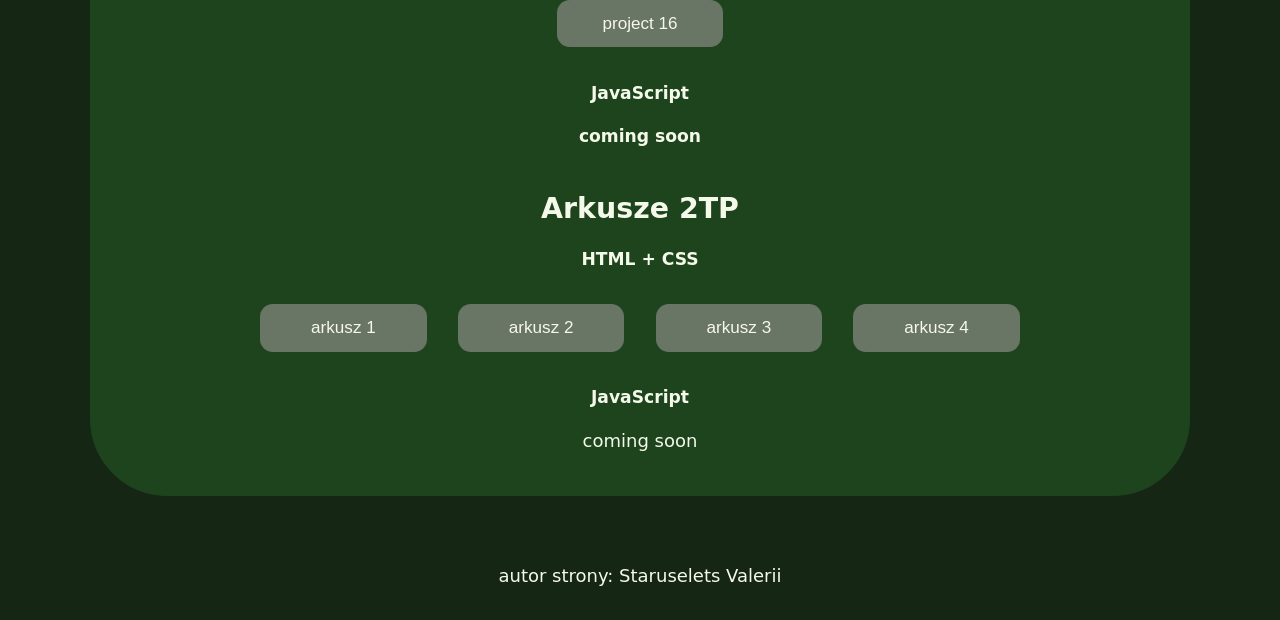
==== commit 2c88c119: "Update index.html" ====
--- a/index.html
+++ b/index.html
@@ -102,6 +102,7 @@
       <button class="project"><a href="2TP/HTML+CSS/formularze/index.html">project 13</a></button>
       <button class="project"><a href="2TP/HTML+CSS/14/index.html">project 14</a></button>
       <button class="project"><a href="2TP/HTML+CSS/15/index.html">project 15</a></button>
+      <button class="project"><a href="2TP/HTML+CSS/16/index8.html">project 16</a></button>
 
       <h4>JavaScript</h4>
       <h4>coming soon</h4>
@@ -144,3 +145,4 @@
   <script src="script.js"></script>
 </body>
 </html>
+
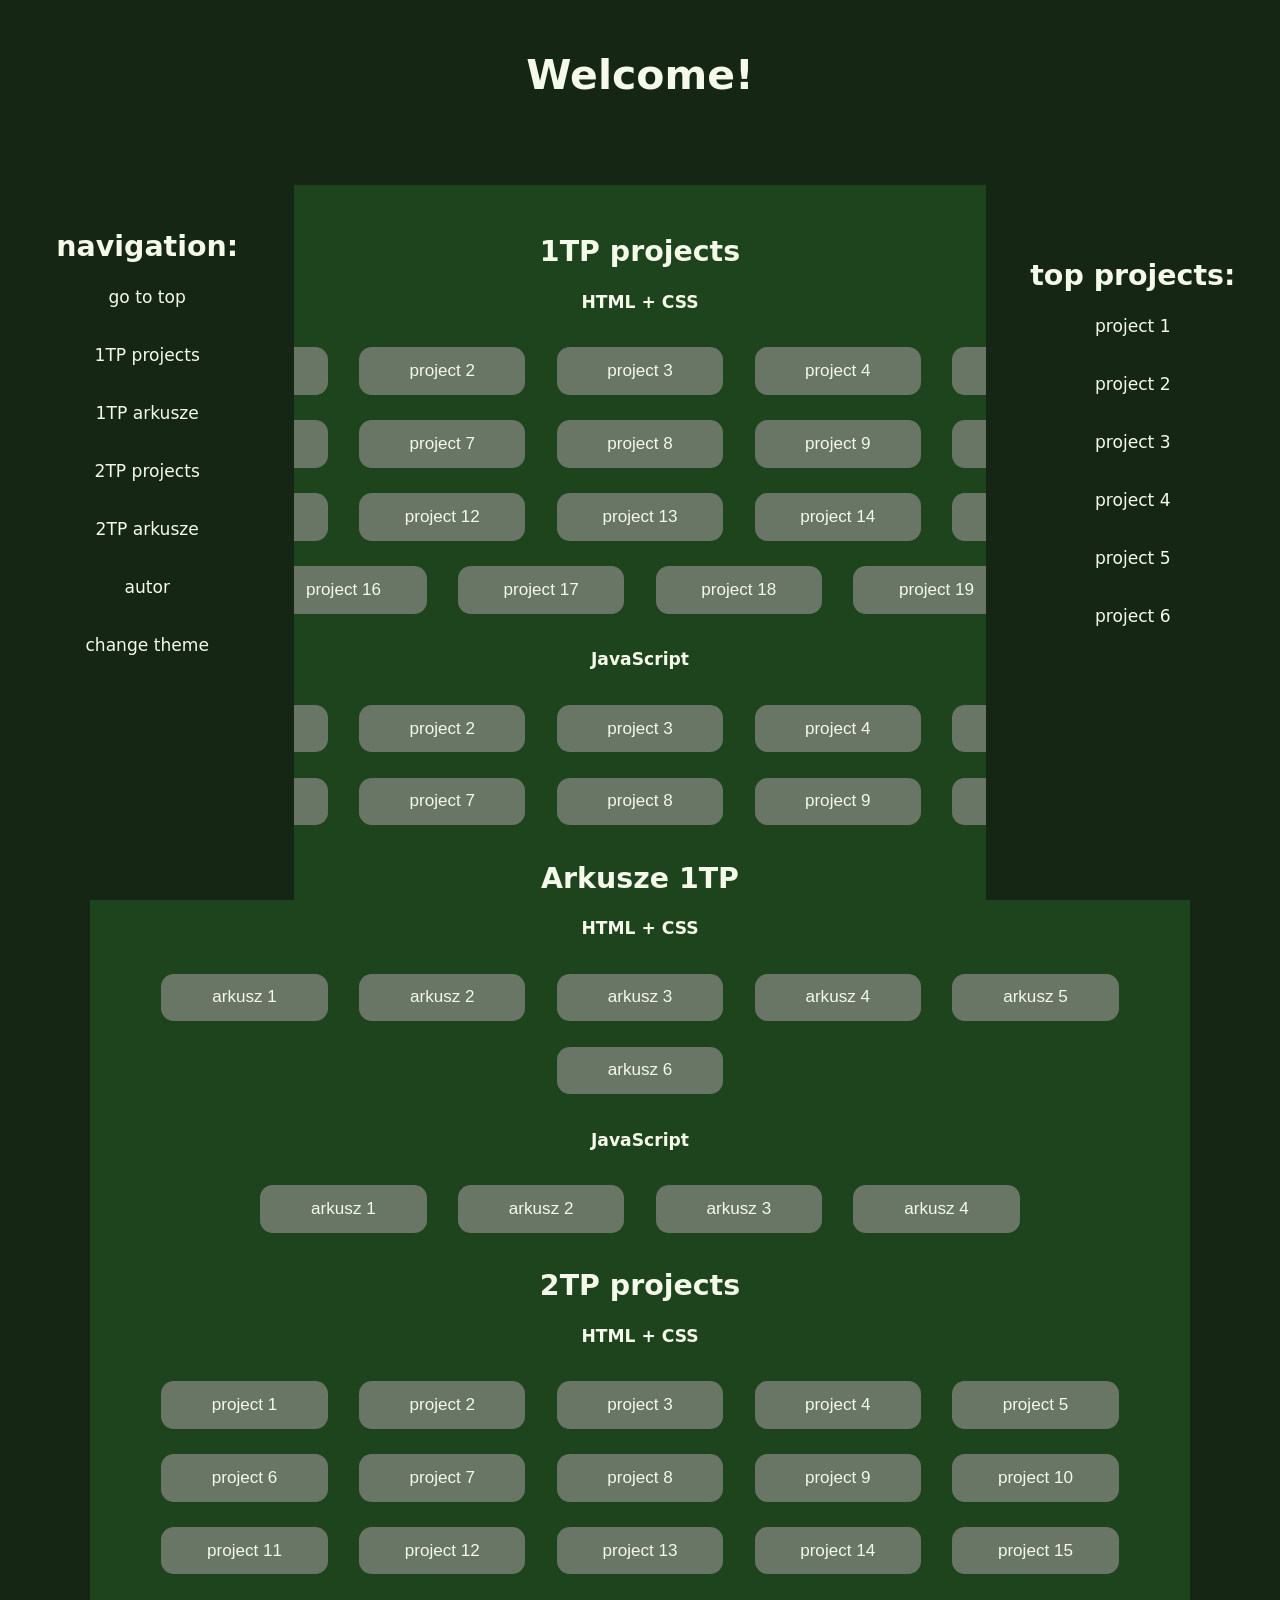
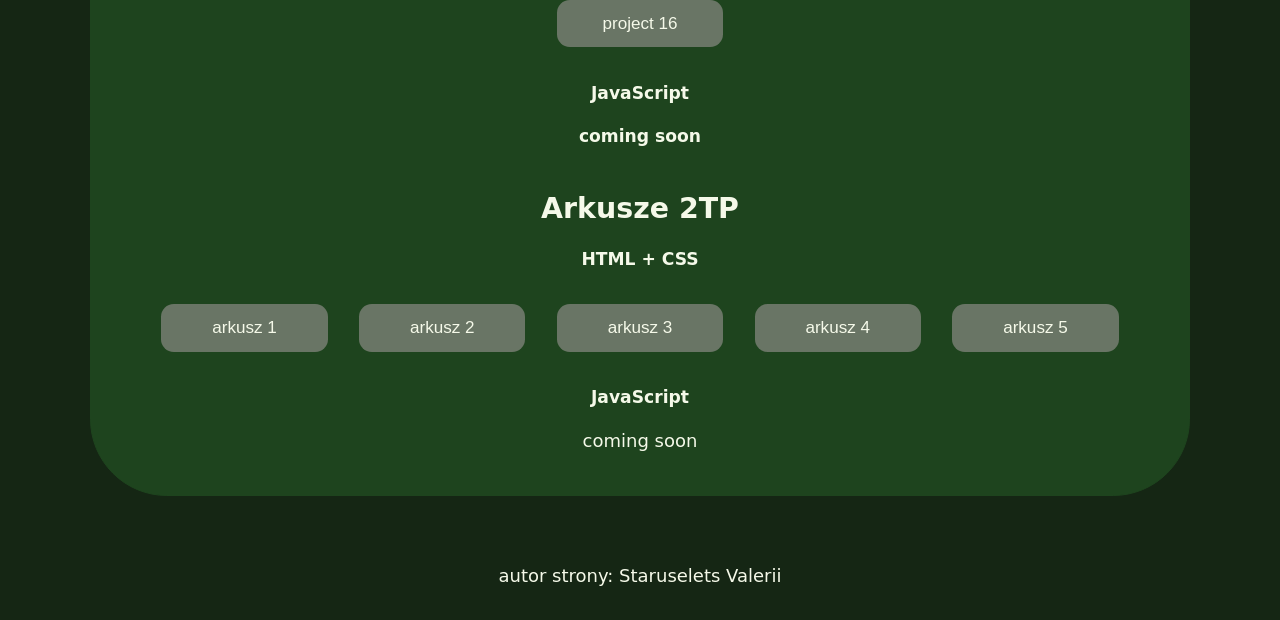
==== commit a5650fb9: "Update index.html" ====
--- a/index.html
+++ b/index.html
@@ -117,6 +117,7 @@
       <button class="project"><a href="2TP/arkusze/HTML+CSS/02 arkusz/index.html">arkusz 2</a></button>
       <button class="project"><a href="2TP/arkusze/HTML+CSS/03 arkusz/index.html">arkusz 3</a></button>
       <button class="project"><a href="2TP/arkusze/HTML+CSS/04 arkusz/index.html">arkusz 4</a></button>
+      <button class="project"><a href="2TP/arkusze/HTML+CSS/05 arkusz/index.html">arkusz 5</a></button>
       <h4>JavaScript</h4>
       <p>coming soon</p>
     </div>
@@ -146,3 +147,4 @@
 </body>
 </html>
 
+
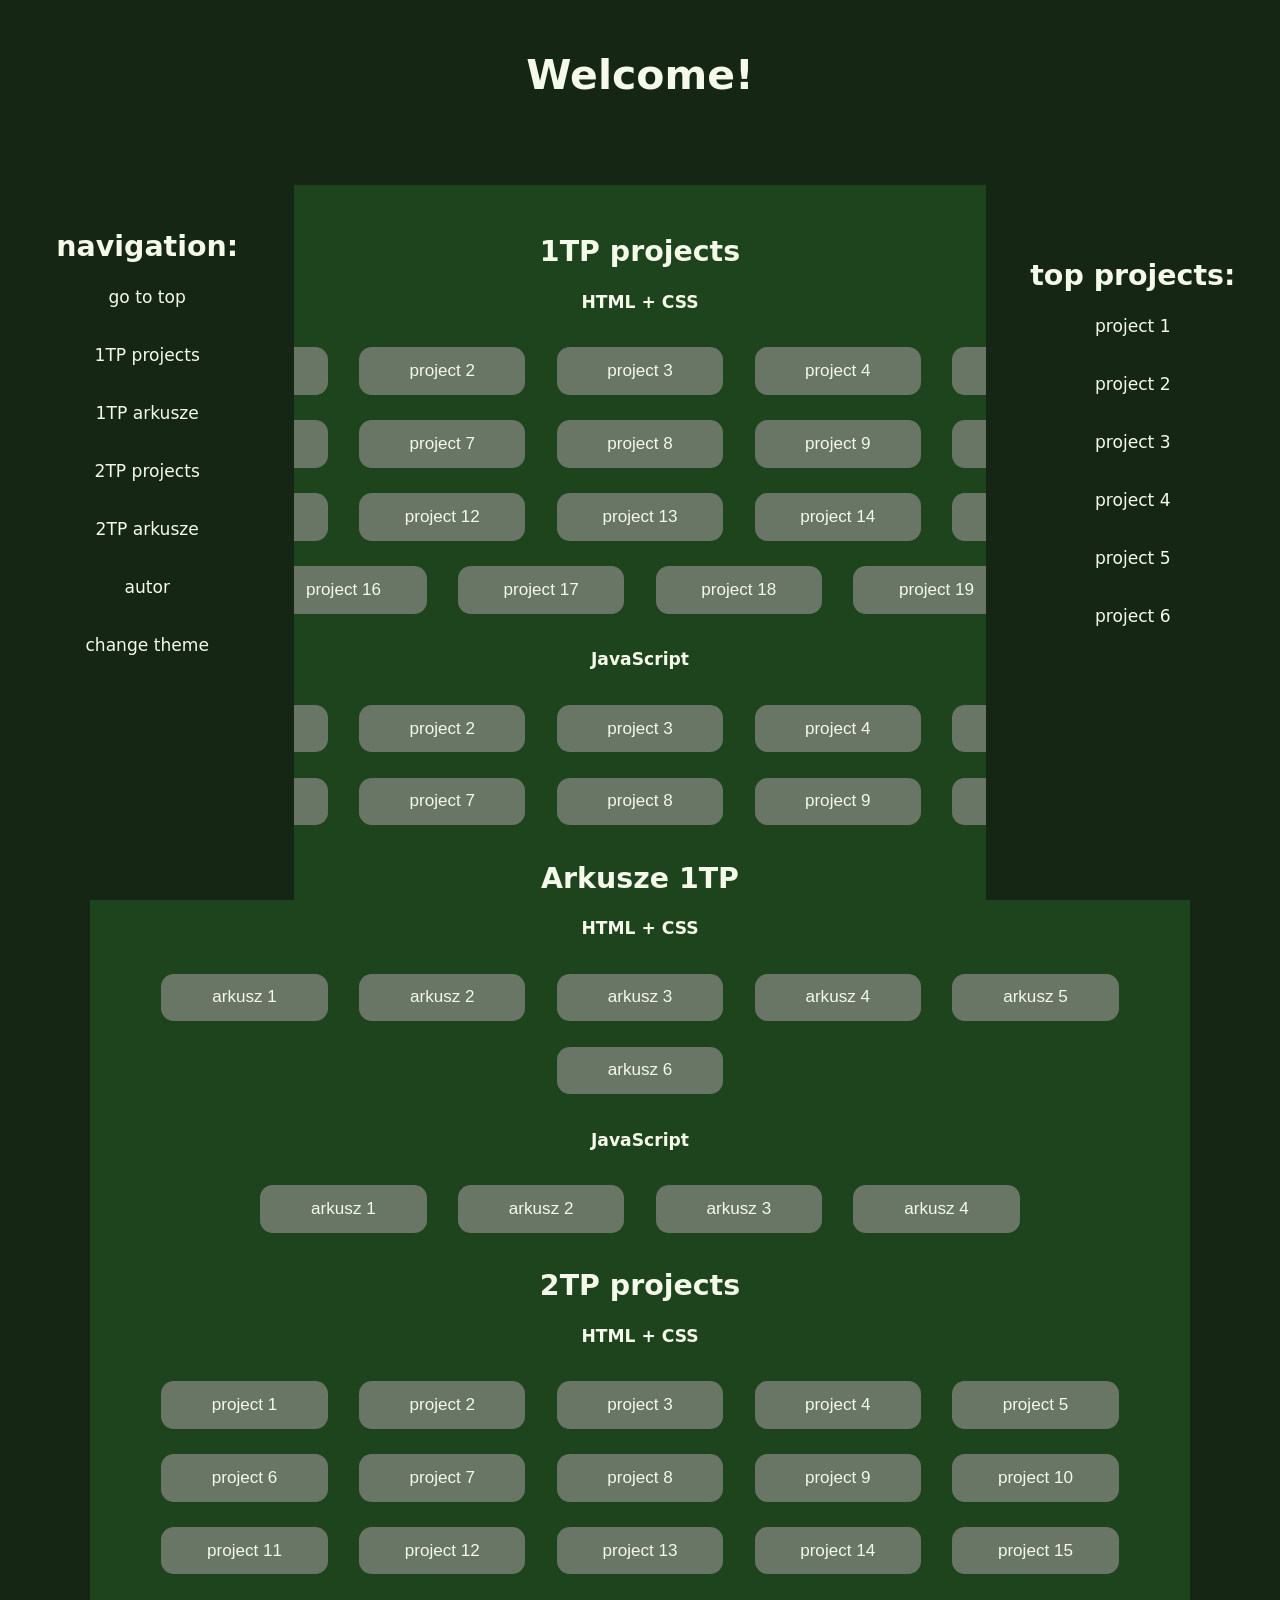
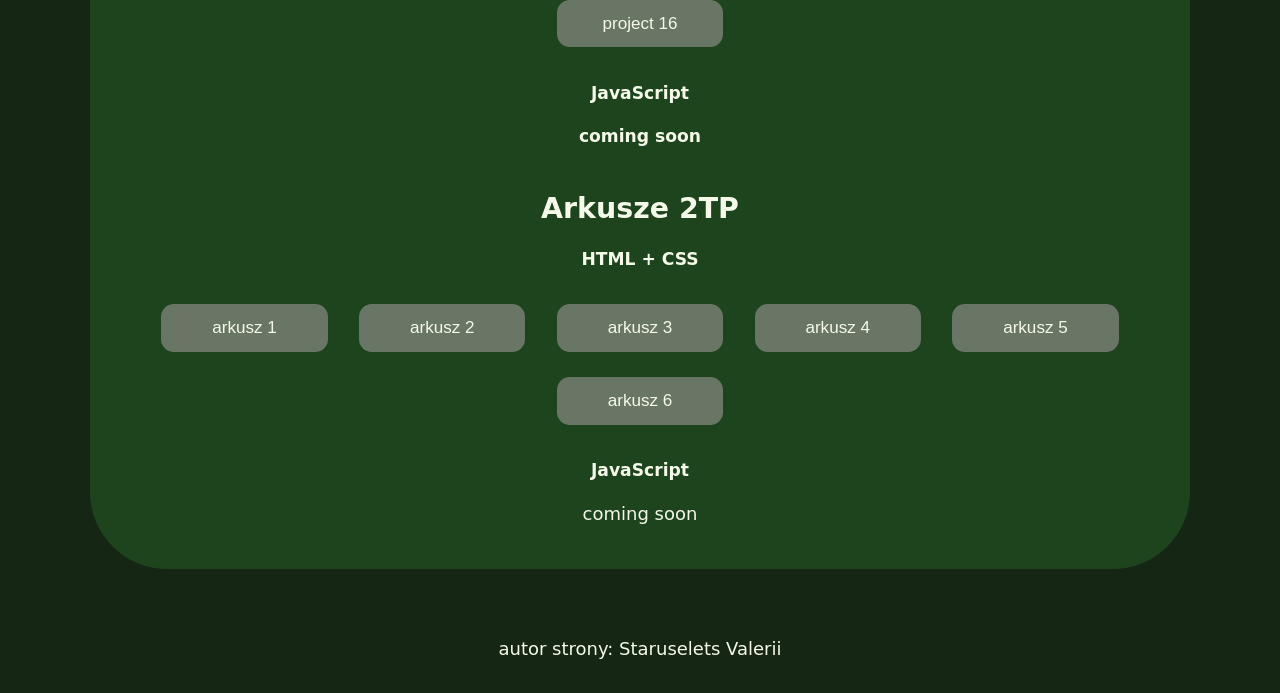
==== commit fec3c7bc: "Update index.html" ====
--- a/index.html
+++ b/index.html
@@ -118,6 +118,7 @@
       <button class="project"><a href="2TP/arkusze/HTML+CSS/03 arkusz/index.html">arkusz 3</a></button>
       <button class="project"><a href="2TP/arkusze/HTML+CSS/04 arkusz/index.html">arkusz 4</a></button>
       <button class="project"><a href="2TP/arkusze/HTML+CSS/05 arkusz/index.html">arkusz 5</a></button>
+      <button class="project"><a href="2TP/arkusze/HTML+CSS/06 arkusz/index.html">arkusz 6</a></button>
       <h4>JavaScript</h4>
       <p>coming soon</p>
     </div>
@@ -148,3 +149,4 @@
 </html>
 
 
+
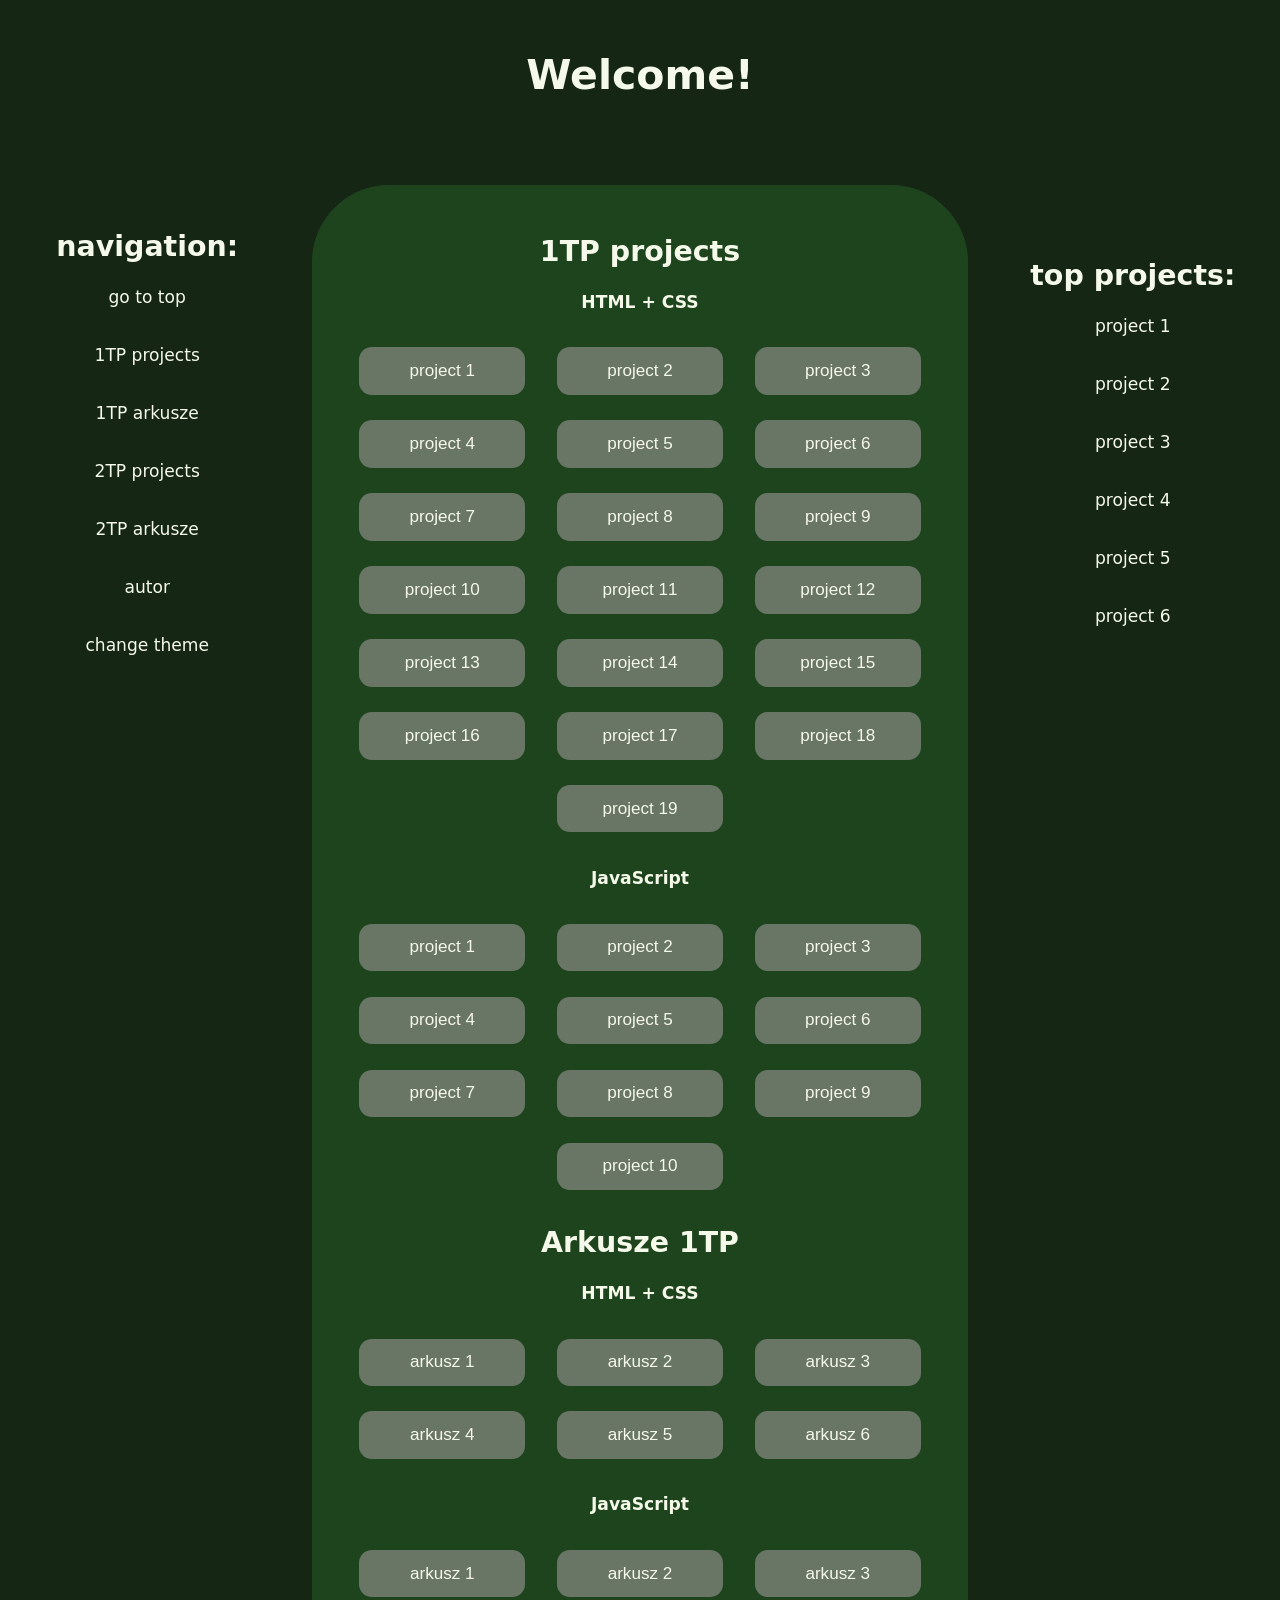
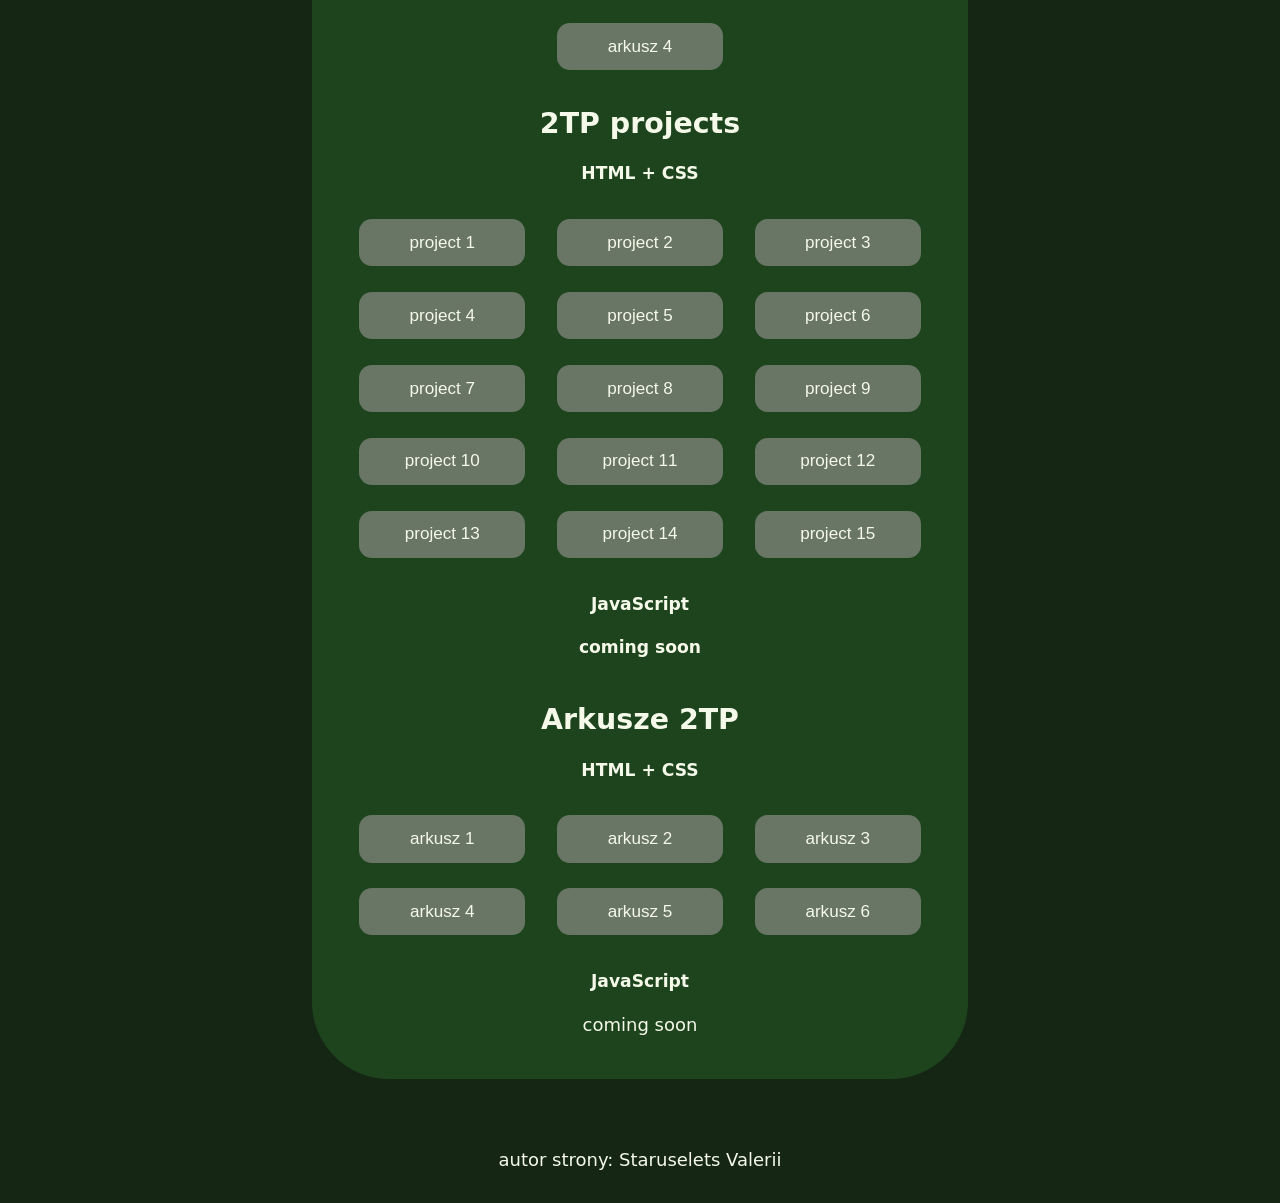
==== commit 47ead7ac: "Add files via upload" ====
--- a/index.html
+++ b/index.html
@@ -102,7 +102,6 @@
       <button class="project"><a href="2TP/HTML+CSS/formularze/index.html">project 13</a></button>
       <button class="project"><a href="2TP/HTML+CSS/14/index.html">project 14</a></button>
       <button class="project"><a href="2TP/HTML+CSS/15/index.html">project 15</a></button>
-      <button class="project"><a href="2TP/HTML+CSS/16/index8.html">project 16</a></button>
 
       <h4>JavaScript</h4>
       <h4>coming soon</h4>
@@ -147,6 +146,3 @@
   <script src="script.js"></script>
 </body>
 </html>
-
-
-
--- a/style.css
+++ b/style.css
@@ -7,16 +7,20 @@
   transition: background-color 0.4s ease, color 0.4s ease;
 }
 
-/* Fluid root font-size to help rem-based scaling across screens */
+
 html {
   font-size: clamp(14px, 1rem + 0.4vw, 18px);
 }
-/* Default (light) theme variables */
+
+
+html { scroll-behavior: smooth; }
+
 :root {
   --acent: #152614;
   --text: #F5F9E9;
   --button: #697565;
   --bg: #1E441E;
+  --aside-width: clamp(180px, 23%, 300px);
 }
 main {
   display: grid;
@@ -39,7 +43,7 @@
 }
 
 aside {
-  width: clamp(180px, 23%, 300px);
+  width: var(--aside-width);
   background-color: var(--acent);
   color: var(--text);
   display: flex;
@@ -68,7 +72,7 @@
   bottom: 0;
 }
 
-/* Navigation / top-projects centering */
+
 .navbox {
   text-align: center;
   width: 100%;
@@ -108,6 +112,9 @@
 }
 
 .project {
+  display: inline-flex;
+  align-items: center;
+  justify-content: center;
   width: clamp(110px, 13vw, 220px);
   height: clamp(38px, 3.7vw, 60px);
   border-radius: clamp(6px, 1vw, 14px);
@@ -117,6 +124,8 @@
   transition: 200ms all;
   font-size: clamp(0.9rem, 0.9vw + 0.1rem, 1.1rem);
   cursor: pointer;
+  color: inherit;
+  text-decoration: none;
 }
 .project:hover {
   background-color: var(--acent);
@@ -143,12 +152,12 @@
 
 
 
-/* стрілки приховані на великих екранах */
+
 .arrow-btn {
   display: none;
 }
 
-/* адаптивка */
+
 @media (max-width: 900px) {
   .arrow-btn {
     display: block;
@@ -200,4 +209,24 @@
   margin: 0;
   border: none;
 }
+}
+
+
+@media (min-width: 901px) {
+  
+  main {
+    margin-left: calc(var(--aside-width) + 1rem);
+    margin-right: calc(var(--aside-width) + 1rem);
+    width: min(1100px, calc(100% - (var(--aside-width) * 2) - 2rem));
+  }
+
+  
+  .arrow-btn { display: none; }
+}
+
+.project:focus-visible { outline: 3px solid color-mix(in srgb, var(--text) 30%, transparent); outline-offset: 3px; }
+
+
+@media (max-width: 420px) {
+  footer { position: static; }
 }
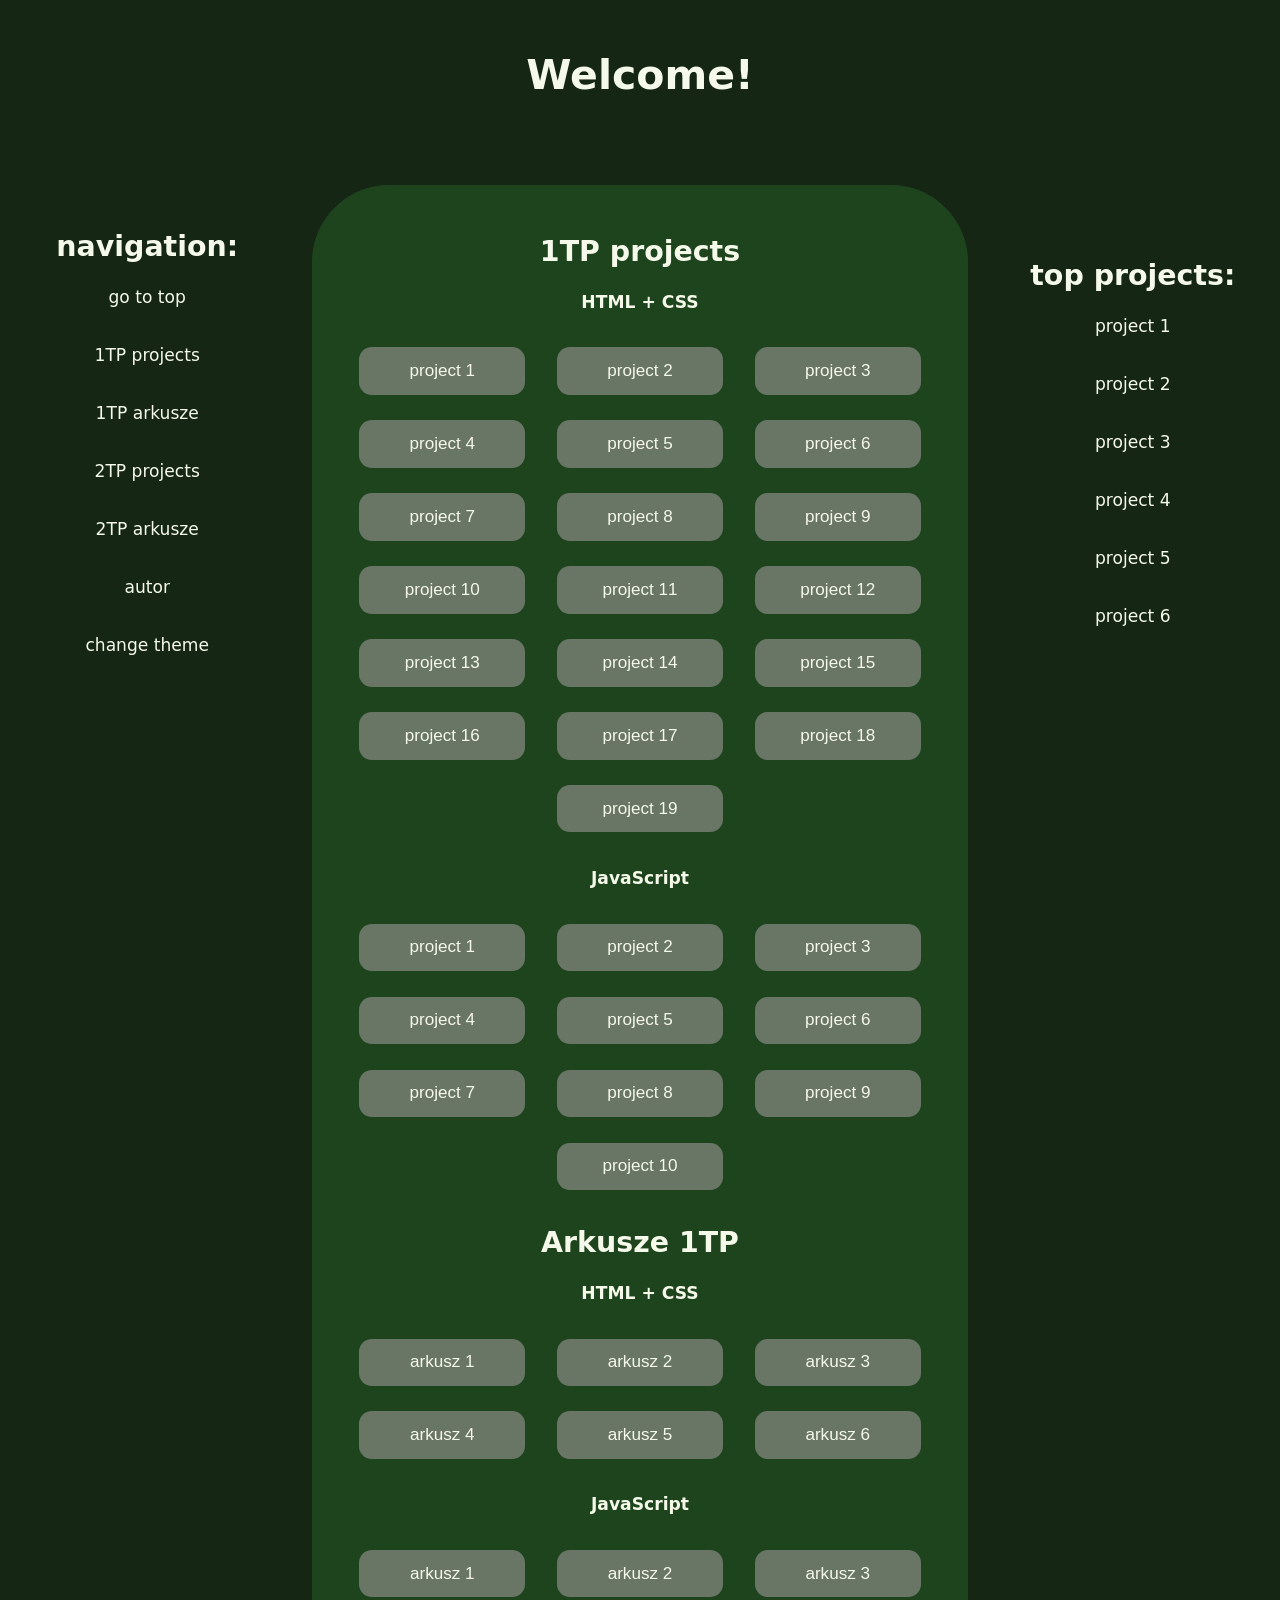
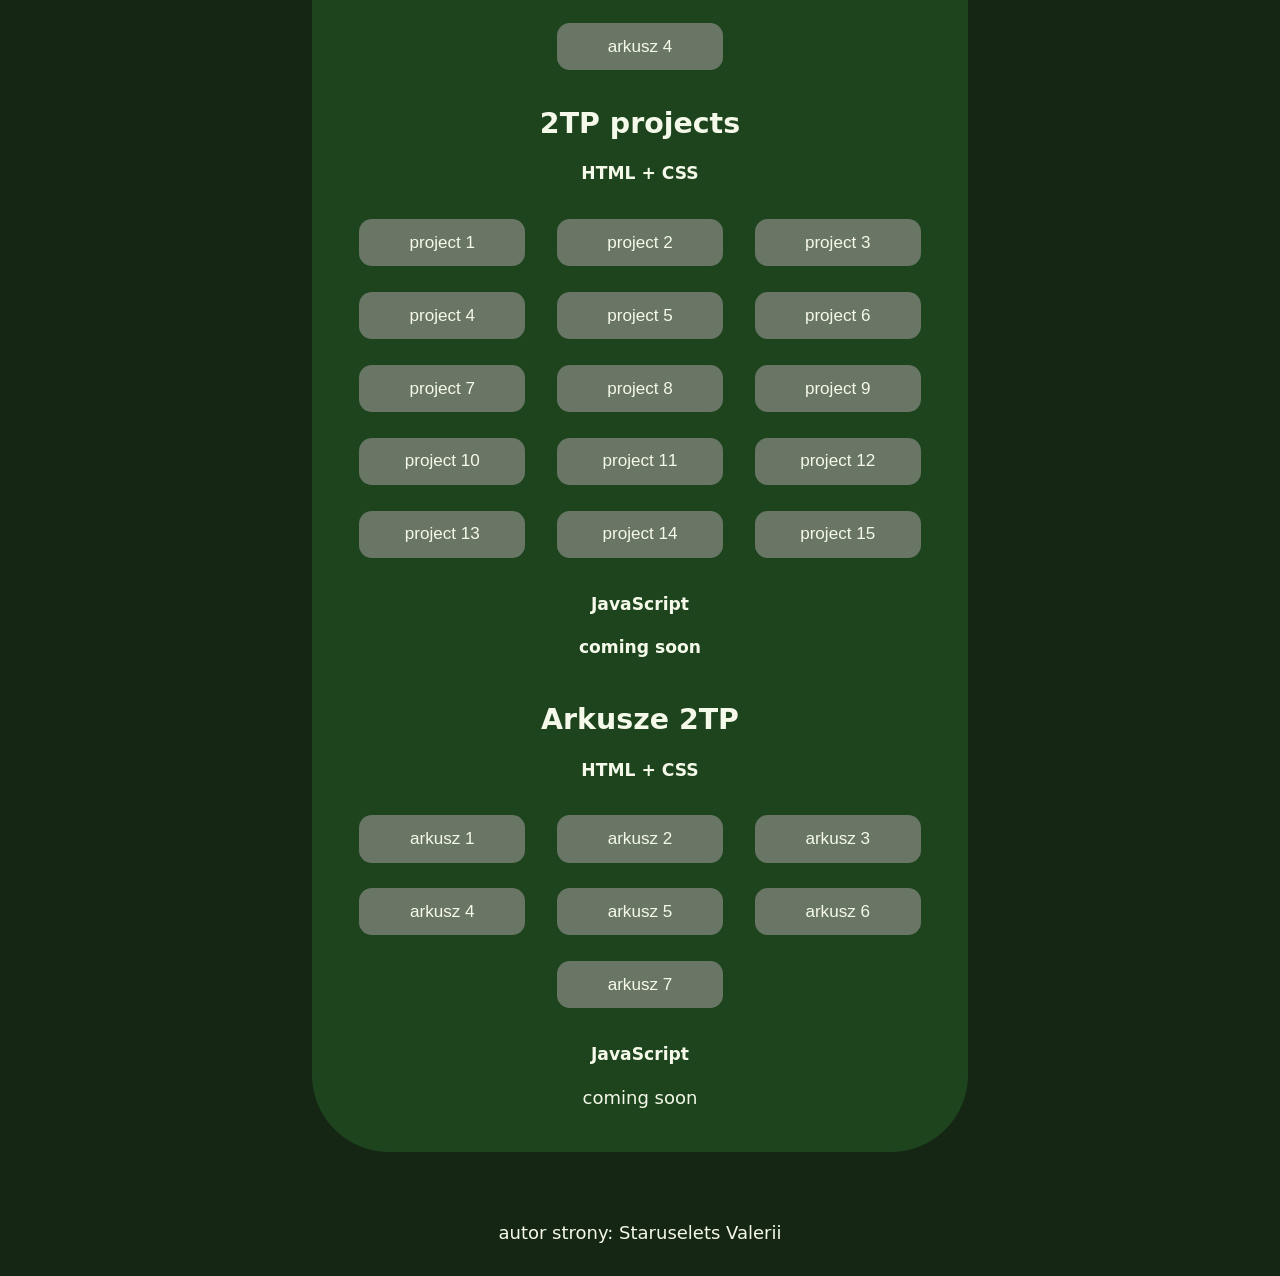
==== commit dfecbad5: "Refactor index.html for better readability Formatted HTML document and fixed indentation issues." ====
--- a/index.html
+++ b/index.html
@@ -118,6 +118,7 @@
       <button class="project"><a href="2TP/arkusze/HTML+CSS/04 arkusz/index.html">arkusz 4</a></button>
       <button class="project"><a href="2TP/arkusze/HTML+CSS/05 arkusz/index.html">arkusz 5</a></button>
       <button class="project"><a href="2TP/arkusze/HTML+CSS/06 arkusz/index.html">arkusz 6</a></button>
+      <button class="project"><a href="2TP/arkusze/HTML+CSS/07 arkusz/index.html">arkusz 7</a></button>
       <h4>JavaScript</h4>
       <p>coming soon</p>
     </div>
@@ -146,3 +147,4 @@
   <script src="script.js"></script>
 </body>
 </html>
+
